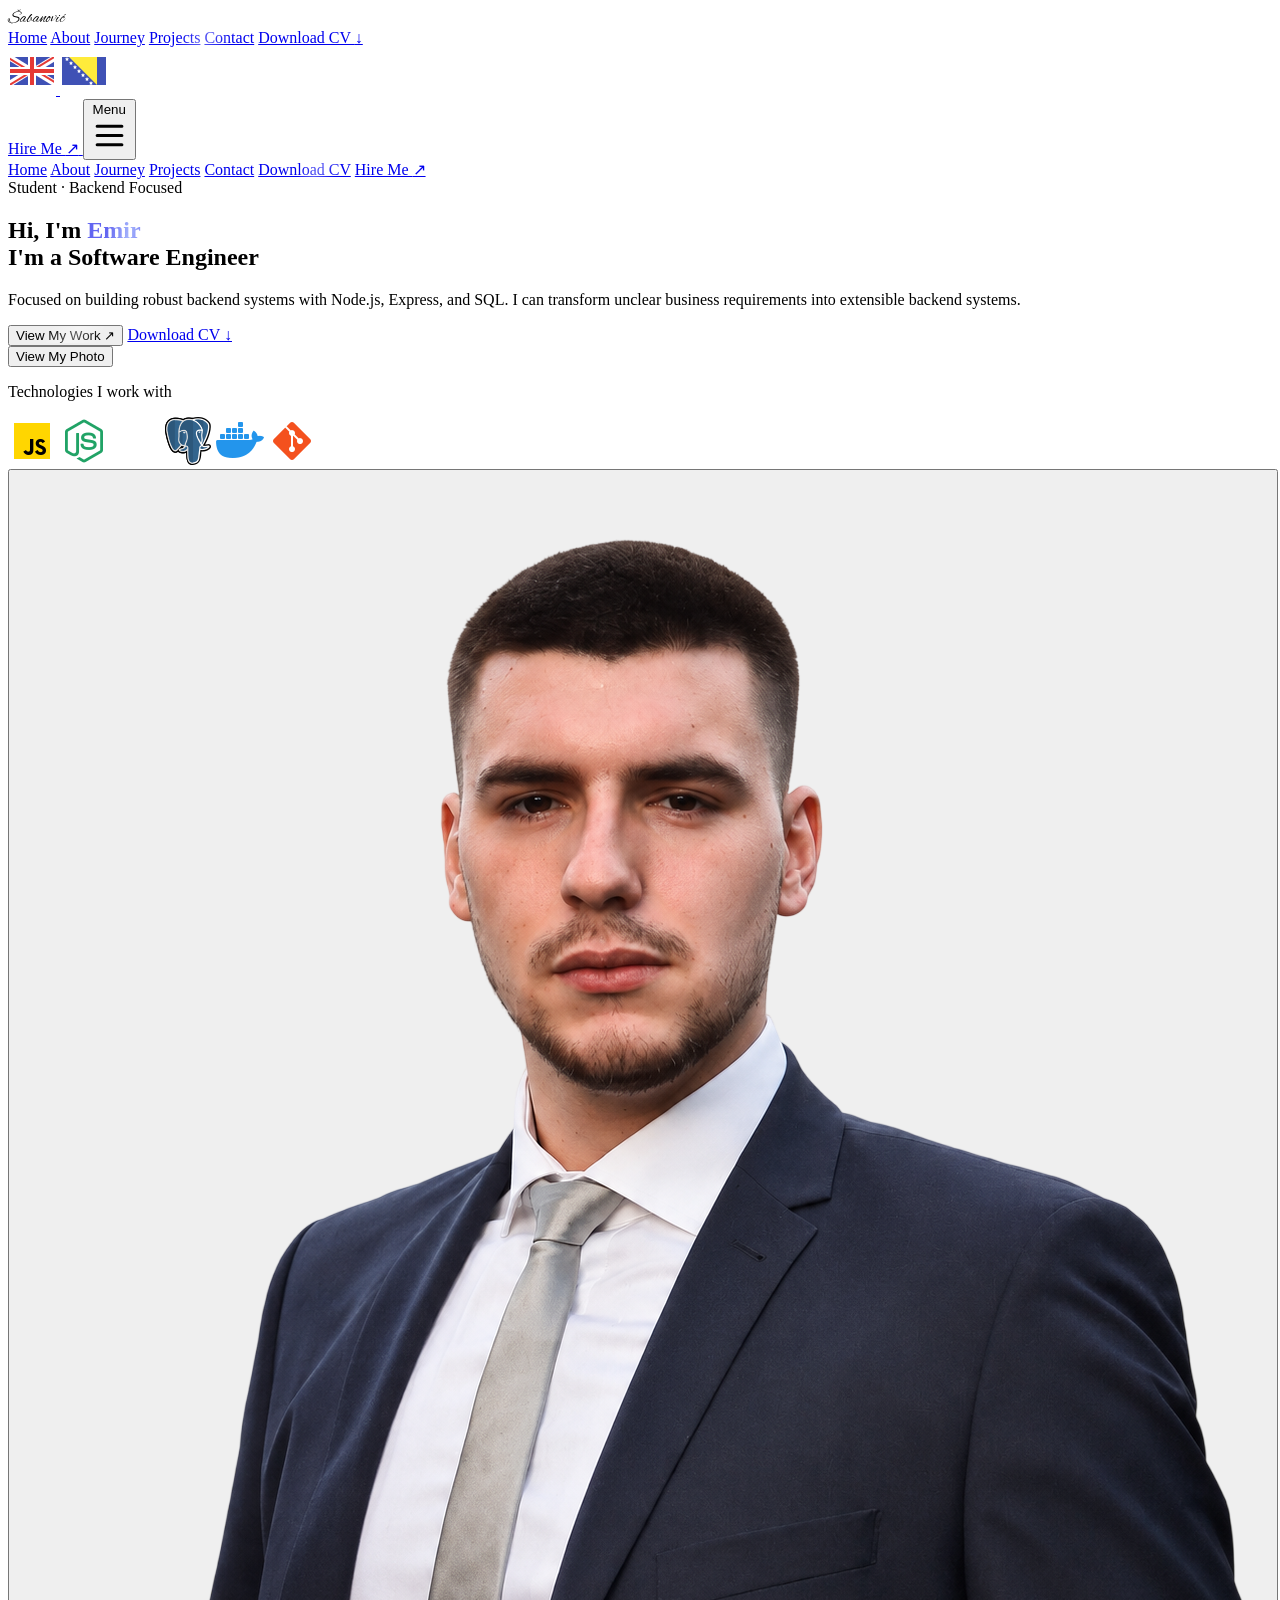
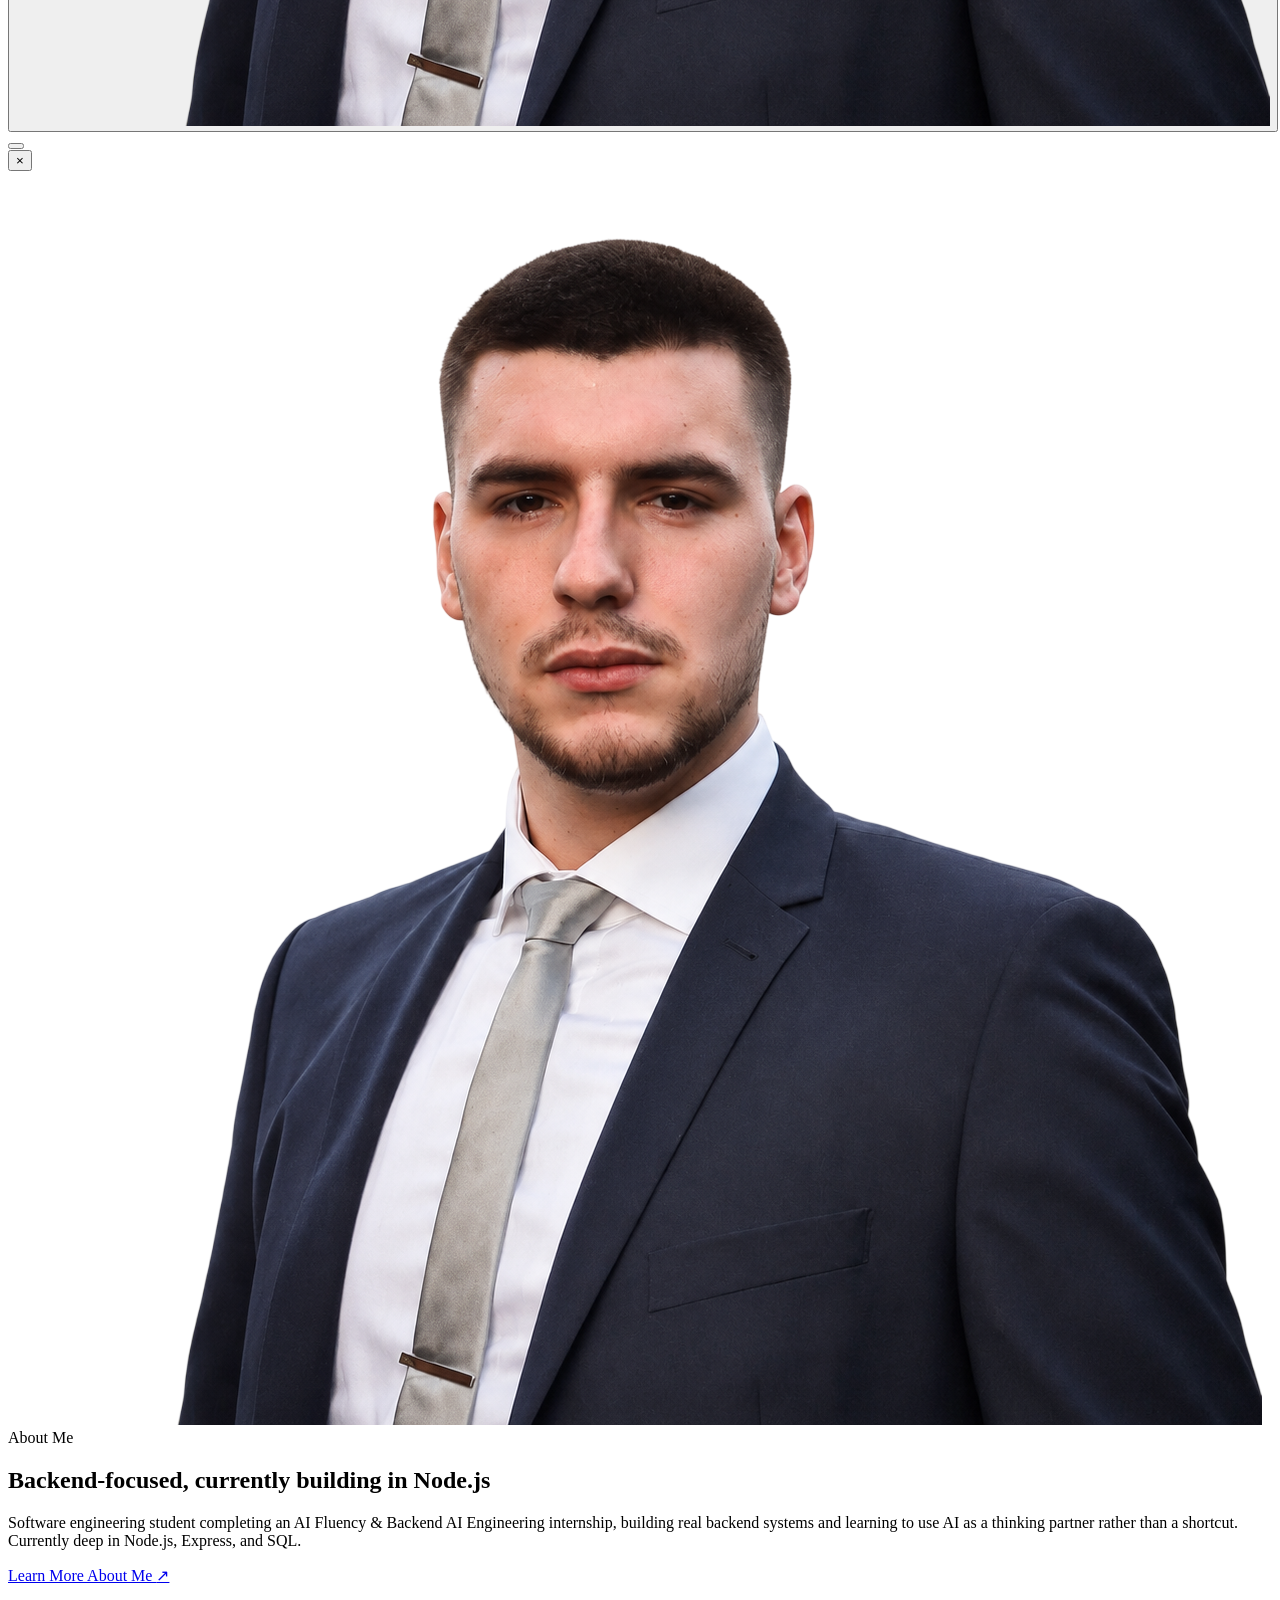
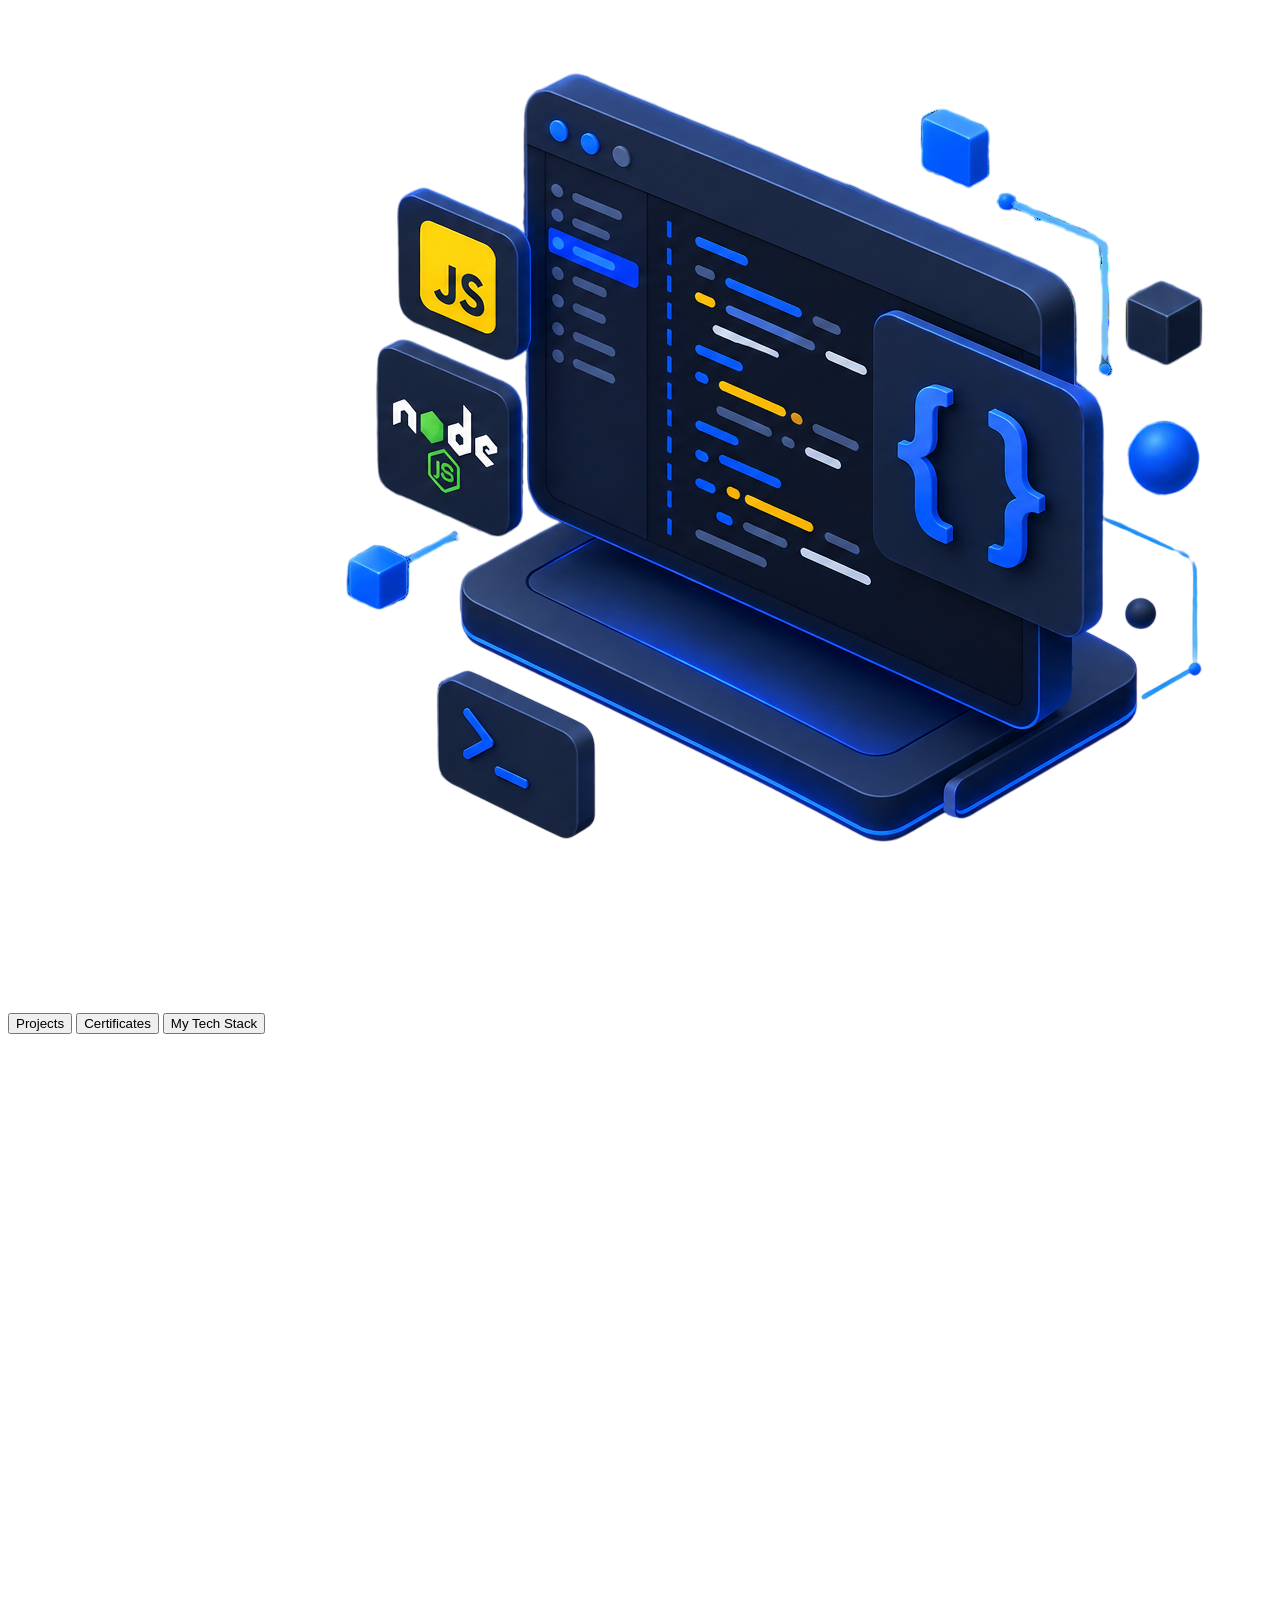
==== index.html @ 299ea62f "feat: add new project cards to portfolio" ====
<!doctype html>
<html lang="en" class="scroll-smooth">
  <head>
    <meta charset="UTF-8" />
    <meta name="viewport" content="width=device-width, initial-scale=1.0" />
    <title>Emir Šabanović</title>
    <link
      href="https://fonts.googleapis.com/css2?family=Alex+Brush&display=swap"
      rel="stylesheet"
    />

    <!-- Tailwind CDN -->
    <script src="https://cdn.tailwindcss.com"></script>
    <script>
      tailwind.config = {
        theme: {
          extend: {
            colors: {
              darkBg: "#060813", // Duboka tamna pozadina sa slike
              cardBg: "#0b1120", // Boja pozadine za kartice
              accentPurp: "#6366f1", // Ljubičasti akcenti
              accentBlue: "#2563eb", // Plavi akcenti
            },
            fontFamily: {
              sans: ["Inter", "sans-serif"],
              mono: ["Fira Code", "monospace"],
            },
          },
        },
      };
    </script>
    <link
      href="https://fonts.googleapis.com/css2?family=Fira+Code&family=Inter:wght@300;400;500;600;700&display=swap"
      rel="stylesheet"
    />

    <link rel="stylesheet" href="css/styles.css" />
  </head>
  <body
    class="bg-darkBg text-white font-sans antialiased selection:bg-accentPurp/30"
  >
    <!-- HEADER / NAVIGATION -->
    <header
      id="site-header"
      class="w-full max-w-6xl mx-auto px-6 h-20 flex items-center justify-between sticky top-0 bg-darkBg/80 backdrop-blur-md z-50 transition-shadow duration-300"
    >
      <div class="flex items-center gap-2 text-2xl tracking-tight">
        <span
          style="font-family: &quot;Alex Brush&quot;, cursive"
          class="font-medium text-gray-200"
          >Šabanović</span
        >
      </div>

      <nav class="hidden md:flex items-center gap-8 text-sm text-gray-400">
        <a
          href="#home"
          onclick="scrollToSection(event, 'home')"
          class="nav-link text-white border-b-2 border-accentPurp pb-1"
          >Home</a
        >
        <a
          href="#about"
          onclick="scrollToSection(event, 'about')"
          class="nav-link hover:text-white transition-colors pb-1"
          >About</a
        >
        <a
          href="journey.html"
          class="nav-link hover:text-white transition-colors pb-1"
          >Journey</a
        >
        <a
          href="#projects-section"
          onclick="scrollToSection(event, 'projects-section')"
          class="nav-link hover:text-white transition-colors pb-1"
          >Projects</a
        >
        <a
          href="#contact"
          onclick="scrollToSection(event, 'contact')"
          class="nav-link hover:text-white transition-colors pb-1"
          >Contact</a
        >
        <a
          href="downloads/Emir_Sabanovic_Resume.pdf"
          download
          class="btn-shine cv-pulse bg-red-600 hover:bg-red-500 text-white px-4 py-2 rounded-md text-xs font-semibold flex items-center gap-1.5 transition-all"
        >
          Download CV <span class="text-xs">↓</span>
        </a>
      </nav>

      <!-- DESNI DIO: Zastavice i Hire Me dugme grupisani zajedno -->
      <div class="flex items-center gap-6">
        <!-- Kontejner za jezike sa malim razmakom -->
        <div class="flex items-center gap-2.5">
          <a href="index.html" class="hover:opacity-80 transition-opacity">
            <img
              src="images/icons8-uk-48.png"
              alt="English"
              class="w-5 h-auto object-contain"
            />
          </a>
          <a href="bosnian.html" class="hover:opacity-80 transition-opacity">
            <img
              src="images/icons8-bosnia-and-herzegovina-48.png"
              alt="Bosanski"
              class="w-5 h-auto object-contain"
            />
          </a>
        </div>

        <a
          href="https://mail.google.com/mail/?view=cm&fs=1&to=emir.sabanovic.23@size.ba"
          target="_blank"
          rel="noreferrer"
          class="btn-shine hidden md:flex bg-accentPurp hover:bg-indigo-600 px-5 py-2.5 text-xs font-semibold rounded-md transition-all items-center gap-1"
        >
          Hire Me <span class="text-sm">↗</span>
        </a>
        <button
          type="button"
          id="menu-toggle"
          class="md:hidden p-2 text-gray-300 hover:text-white"
          aria-expanded="false"
          aria-controls="mobile-menu"
          onclick="toggleMobileMenu()"
        >
          <span class="sr-only">Menu</span>
          <svg
            class="w-6 h-6"
            fill="none"
            stroke="currentColor"
            viewBox="0 0 24 24"
            aria-hidden="true"
          >
            <path
              stroke-linecap="round"
              stroke-linejoin="round"
              stroke-width="2"
              d="M4 6h16M4 12h16M4 18h16"
            />
          </svg>
        </button>
      </div>
    </header>
    <nav
      id="mobile-menu"
      class="hidden md:hidden border-b border-slate-800 bg-darkBg/95 px-6 py-3 text-sm text-gray-300 sticky top-20 z-40"
    >
      <a
        href="#home"
        onclick="scrollToSection(event, 'home')"
        class="block py-2.5"
        >Home</a
      >
      <a
        href="#about"
        onclick="scrollToSection(event, 'about')"
        class="block py-2.5"
        >About</a
      >
      <a href="journey.html" class="block py-2.5">Journey</a>
      <a
        href="#projects-section"
        onclick="scrollToSection(event, 'projects-section')"
        class="block py-2.5"
        >Projects</a
      >
      <a
        href="#contact"
        onclick="scrollToSection(event, 'contact')"
        class="block py-2.5"
        >Contact</a
      >
      <a
        href="downloads/Emir_Sabanovic_Resume.pdf"
        download
        class="block py-2.5 text-red-400"
        >Download CV</a
      >
      <a
        href="https://mail.google.com/mail/?view=cm&fs=1&to=emir.sabanovic.23@size.ba"
        target="_blank"
        rel="noreferrer"
        class="btn-shine block mt-1 px-3 py-2.5 text-accentPurp font-semibold border border-accentPurp/40 rounded-md bg-accentPurp/10"
        >Hire Me <span>↗</span></a
      >
    </nav>

    <!-- HERO SECTION -->
    <section id="home" class="relative w-full overflow-hidden">
      <div class="aurora w-72 h-72 bg-accentPurp -top-10 left-[2%]"></div>
      <div
        class="aurora w-80 h-80 bg-accentBlue top-1/3 right-[4%]"
        style="animation-delay: -6s"
      ></div>
      <div
        class="w-full max-w-6xl mx-auto px-6 py-12 md:py-24 grid grid-cols-1 md:grid-cols-12 gap-12 items-center relative z-10"
      >
        <!-- Lijeva strana (Sadržaj) -->
        <div class="md:col-span-7 z-10 reveal">
          <span
            class="text-xs font-semibold uppercase tracking-widest bg-accentPurp/10 text-accentPurp px-3 py-1.5 rounded-full"
            >Student · Backend Focused</span
          >
          <h1
            class="text-5xl md:text-7xl font-bold tracking-tight mt-6 leading-tight"
          >
            Hi, I'm <span class="shimmer-text">Emir</span><br />I'm a Software
            Engineer
          </h1>
          <p
            class="text-gray-400 mt-6 max-w-lg text-base md:text-lg leading-relaxed"
          >
            Focused on building robust backend systems with Node.js, Express,
            and SQL. I can transform unclear business requirements into
            extensible backend systems.
          </p>
          <div class="flex flex-nowrap gap-3 mt-8">
            <button
              onclick="scrollToSection(event, 'projects-section')"
              class="btn-shine flex-1 min-w-0 justify-center bg-accentPurp hover:bg-indigo-600 px-3 py-3.5 text-sm font-semibold rounded-md shadow-lg shadow-accentPurp/20 transition-all flex items-center gap-2 whitespace-nowrap"
            >
              View My Work <span>↗</span>
            </button>
            <a
              href="downloads/Emir_Sabanovic_Resume.pdf"
              download
              class="btn-shine flex-1 min-w-0 justify-center border border-gray-700 hover:border-gray-500 bg-transparent px-3 py-3.5 text-sm font-semibold rounded-md transition-all flex items-center gap-2 whitespace-nowrap"
            >
              Download CV <span class="text-xs">↓</span>
            </a>
          </div>
          <button
            type="button"
            onclick="toggleProfilePhoto()"
            class="md:hidden mt-3 w-full sm:w-auto btn-shine border border-gray-700 hover:border-gray-500 bg-transparent px-4 py-2.5 text-xs font-semibold rounded-md transition-all inline-flex items-center justify-center gap-2"
          >
            View My Photo
          </button>
          <!-- Tech ikone ispod teksta -->
          <div class="mt-12">
            <p class="text-xs font-mono text-gray-500 uppercase tracking-wider">
              Technologies I work with
            </p>
            <div class="flex flex-wrap gap-5 mt-4 text-2xl text-gray-400">
              <img
                src="images/icons8-javascript-48.png"
                alt=""
                class="w-9 h-9 object-contain"
              />
              <img
                src="images/icons8-nodejs-48.png"
                alt=""
                class="w-9 h-9 object-contain"
              />
              <img
                src="images/express.png"
                alt=""
                class="w-9 h-9 object-contain"
              />
              <img
                src="images/icons8-postgresql-48.png"
                alt=""
                class="w-9 h-9 object-contain"
              />
              <img
                src="images/icons8-docker-48.png"
                alt=""
                class="w-9 h-9 object-contain"
              />
              <img
                src="images/icons8-git-48.png"
                alt=""
                class="w-9 h-9 object-contain"
              />
            </div>
          </div>
        </div>

        <!-- Desna strana (Profil i kod) -->
        <div
          class="md:col-span-5 relative w-full flex items-center justify-center md:justify-end reveal"
          style="transition-delay: 150ms"
        >
          <!-- Kontejner za sliku -->
          <button
            type="button"
            onclick="toggleProfilePhoto()"
            class="hidden md:flex relative w-full max-w-sm md:max-w-md aspect-[4/5] overflow-hidden rounded-xl group"
            aria-label="View my photo"
          >
            <img
              src="images/moja-Photoroom.png"
              alt="Emir Profile"
              class="w-full h-full object-cover opacity-80 group-hover:opacity-100 transition-opacity"
            />
          </button>
        </div>
      </div>
    </section>

    <div
      id="profile-photo-modal"
      class="fixed inset-0 z-50 hidden items-center justify-center p-4 bg-slate-950/85 backdrop-blur-sm"
      aria-hidden="true"
    >
      <button
        type="button"
        onclick="toggleProfilePhoto(false)"
        class="absolute inset-0 cursor-default"
        aria-label="Close photo"
      ></button>
      <div class="relative z-10 w-full max-w-md">
        <button
          type="button"
          onclick="toggleProfilePhoto(false)"
          class="absolute -top-10 right-0 text-2xl text-gray-400 hover:text-white"
          aria-label="Close photo"
        >
          ×</button
        ><img
          src="images/moja-Photoroom.png"
          alt="Emir Profile"
          class="w-full max-h-[80vh] object-contain rounded-xl"
        />
      </div>
    </div>

    <!-- ABOUT / STATS SECTION -->
    <section
      id="about"
      class="w-full max-w-6xl mx-auto px-6 py-20 grid grid-cols-1 md:grid-cols-2 gap-12 items-center"
    >
      <div class="reveal">
        <span
          class="text-xs font-semibold text-accentPurp uppercase tracking-widest"
          >About Me</span
        >
        <h2 class="text-3xl md:text-4xl font-bold mt-4">
          Backend-focused, currently building in Node.js
        </h2>
        <p class="text-gray-400 mt-6 leading-relaxed">
          Software engineering student completing an AI Fluency & Backend AI
          Engineering internship, building real backend systems and learning to
          use AI as a thinking partner rather than a shortcut. Currently deep in
          Node.js, Express, and SQL.
        </p>
        <a
          href="journey.html"
          class="btn-shine mt-8 inline-flex border border-gray-700 hover:border-gray-500 px-5 py-2.5 text-xs font-semibold rounded-md items-center gap-2 transition-all"
        >
          Learn More About Me <span>↗</span>
        </a>
      </div>

      <img
        src="images/3d-Photoroom.png"
        alt="3D Code Window"
        class="hidden md:block ml-0 reveal"
        style="transition-delay: 150ms"
      />
    </section>

    <!-- TABS NAVIGACIJA SECTION -->
    <section
      id="projects-section"
      class="w-full max-w-6xl mx-auto px-6 pt-16 pb-12 reveal"
    >
      <!-- Minimalistička linija preko cijele širine, slično glavnom meniju -->
      <div class="flex gap-8 border-b border-slate-800/80 font-mono text-xs">
        <button
          id="tab-projects"
          onclick="switchTab('projects')"
          class="pb-4 font-medium transition-all duration-200 text-white border-b-2 border-blue-500 -mb-[1px]"
        >
          Projects
        </button>

        <button
          id="tab-certificates"
          onclick="switchTab('certificates')"
          class="pb-4 font-medium transition-all duration-200 text-gray-500 hover:text-gray-300 border-b-2 border-transparent -mb-[1px]"
        >
          Certificates
        </button>

        <button
          id="tab-stack"
          onclick="switchTab('stack')"
          class="pb-4 font-medium transition-all duration-200 text-gray-500 hover:text-gray-300 border-b-2 border-transparent -mb-[1px]"
        >
          My Tech Stack
        </button>
      </div>
    </section>

    <!-- TABS SADRŽAJ -->
    <section class="w-full max-w-6xl mx-auto px-6 pb-24">
      <!-- 1. TAB: PROJECTS (Defaultno vidljiv) -->
      <div
        id="content-projects"
        class="block opacity-100 transition-opacity duration-300"
        data-tab-content="projects"
      >
        <!-- Grid sa tačno 3 kolone na desktopu -->
        <div class="grid grid-cols-1 md:grid-cols-2 gap-6 mb-12 reveal-stagger">
          <!-- KARTICA 1 -->
          <div
            data-project="project-3"
            role="group"
            tabindex="0"
            class="project-card text-left w-full group bg-slate-900/20 border border-slate-900 rounded-xl overflow-hidden hover:border-slate-800 hover:bg-slate-900/30 transition-all flex flex-col justify-between cursor-pointer focus:outline-none focus:ring-2 focus:ring-indigo-500/40"
            data-tags="node zod"
          >
            <!-- Gornji dio -->
            <div class="p-6 w-full">
              <div class="flex items-center justify-between mb-3">
                <span class="text-xs text-gray-500 font-mono"
                  >NODE.JS / SUPABASE / POSTGRESQL</span
                >
                <span class="text-[11px] font-mono text-gray-600">2026</span>
              </div>

              <h3
                class="text-xl font-bold text-gray-100 group-hover:text-indigo-400 transition-colors mb-2"
              >
                AUTH System
              </h3>

              <p class="text-gray-400 text-sm leading-relaxed">
                A secure, production-grade authentication and authorization
                gateway integrated with a modern headless backend.
              </p>
            </div>

            <!-- Donji dio -->
            <div
              class="px-6 pb-6 pt-4 border-t border-slate-900/40 mt-auto flex items-center justify-between w-full"
            >
              <div class="flex items-center">
                <img
                  src="images/icons8-nodejs-48.png"
                  alt="Tech Stack"
                  class="h-5 w-auto object-contain pointer-events-none opacity-80 group-hover:opacity-100 transition-opacity mr-4"
                />
                <img
                  src="images/express.png"
                  alt="Tech Stack"
                  class="h-5 w-auto object-contain pointer-events-none opacity-80 group-hover:opacity-100 transition-opacity mr-4"
                />
                <img
                  src="images/icons8-supabase-48.png"
                  alt="Tech Stack"
                  class="h-5 w-auto object-contain pointer-events-none opacity-80 group-hover:opacity-100 transition-opacity mr-4"
                />
                <img
                  src="images/icons8-postgresql-48.png"
                  alt="Tech Stack"
                  class="h-5 w-auto object-contain pointer-events-none opacity-80 group-hover:opacity-100 transition-opacity mr-4"
                />
              </div>

              <div class="flex items-center">
                <a
                  href="https://github.com/Saban2412/AUTH-CRUD-API"
                  target="_blank"
                  rel="noreferrer"
                  onclick="event.stopPropagation()"
                  class="p-2 text-gray-400 hover:text-white bg-slate-950/40 hover:bg-slate-950 rounded-md border border-slate-900 hover:border-slate-800 transition-all relative z-10"
                  title="GitHub Kod"
                >
                  <svg
                    class="w-3.5 h-3.5"
                    fill="currentColor"
                    viewBox="0 0 24 24"
                  >
                    <path
                      fill-rule="evenodd"
                      clip-rule="evenodd"
                      d="M12 2C6.477 2 2 6.477 2 12c0 4.42 2.865 8.166 6.839 9.489.5.092.682-.217.682-.482 0-.237-.008-.866-.013-1.7-2.782.603-3.369-1.34-3.369-1.34-.454-1.156-1.11-1.462-1.11-1.462-.908-.62.069-.061.069-.061 1.003.07 1.531 1.03 1.531 1.03.892 1.529 2.341 1.087 2.91.831.092-.646.35-1.086.636-1.336-2.22-.253-4.555-1.11-4.555-4.943 0-1.091.39-1.984 1.029-2.683-.103-.253-.446-1.27.098-2.647 0 0 .84-.269 2.75 1.025A9.564 9.564 0 0112 6.844c.85.004 1.705.115 2.504.337 1.909-1.294 2.747-1.025 2.747-1.025.546 1.377.203 2.394.1 2.647.64.699 1.028 1.592 1.028 2.683 0 3.842-2.339 4.687-4.566 4.935.359.309.678.919.678 1.852 0 1.336-.012 2.415-.012 2.743 0 .267.18.579.688.481C19.137 20.162 22 16.418 22 12c0-5.523-4.477-10-10-10z"
                    ></path>
                  </svg>
                </a>
              </div>
            </div>
          </div>

          <!-- Ovdje idu Kartica 2 i Kartica 3 sa istom strukturom -->
          <div
            data-project="project-2"
            role="group"
            tabindex="0"
            class="project-card text-left w-full group bg-slate-900/20 border border-slate-900 rounded-xl overflow-hidden hover:border-slate-800 hover:bg-slate-900/30 transition-all flex flex-col justify-between cursor-pointer focus:outline-none focus:ring-2 focus:ring-indigo-500/40"
            data-tags="node zod"
          >
            <!-- Gornji dio -->
            <div class="p-6 w-full">
              <div class="flex items-center justify-between mb-3">
                <span class="text-xs text-gray-500 font-mono"
                  >NODE.JS / ZOD</span
                >
                <span class="text-[11px] font-mono text-gray-600">2026</span>
              </div>

              <h3
                class="text-xl font-bold text-gray-100 group-hover:text-indigo-400 transition-colors mb-2"
              >
                Polite Scraper
              </h3>

              <p class="text-gray-400 text-sm leading-relaxed">
                A highly efficient web scraping utility engineered with strict
                rate-limiting and robust data validation routines.
              </p>
            </div>

            <!-- Donji dio -->
            <div
              class="px-6 pb-6 pt-4 border-t border-slate-900/40 mt-auto flex items-center justify-between w-full"
            >
              <div class="flex items-center">
                <img
                  src="images/icons8-nodejs-48.png"
                  alt="Tech Stack"
                  class="h-5 w-auto object-contain pointer-events-none opacity-80 group-hover:opacity-100 transition-opacity mr-4"
                />
                <img
                  src="images/express.png"
                  alt="Tech Stack"
                  class="h-5 w-auto object-contain pointer-events-none opacity-80 group-hover:opacity-100 transition-opacity mr-4"
                />
                <img
                  src="images/zod.png"
                  alt="Zod"
                  class="h-5 w-auto object-contain pointer-events-none opacity-80 group-hover:opacity-100 transition-opacity"
                />
              </div>

              <div class="flex items-center">
                <a
                  href="https://github.com/Saban2412/scraper"
                  target="_blank"
                  rel="noreferrer"
                  onclick="event.stopPropagation()"
                  class="p-2 text-gray-400 hover:text-white bg-slate-950/40 hover:bg-slate-950 rounded-md border border-slate-900 hover:border-slate-800 transition-all relative z-10"
                  title="GitHub Kod"
                >
                  <svg
                    class="w-3.5 h-3.5"
                    fill="currentColor"
                    viewBox="0 0 24 24"
                  >
                    <path
                      fill-rule="evenodd"
                      clip-rule="evenodd"
                      d="M12 2C6.477 2 2 6.477 2 12c0 4.42 2.865 8.166 6.839 9.489.5.092.682-.217.682-.482 0-.237-.008-.866-.013-1.7-2.782.603-3.369-1.34-3.369-1.34-.454-1.156-1.11-1.462-1.11-1.462-.908-.62.069-.061.069-.061 1.003.07 1.531 1.03 1.531 1.03.892 1.529 2.341 1.087 2.91.831.092-.646.35-1.086.636-1.336-2.22-.253-4.555-1.11-4.555-4.943 0-1.091.39-1.984 1.029-2.683-.103-.253-.446-1.27.098-2.647 0 0 .84-.269 2.75 1.025A9.564 9.564 0 0112 6.844c.85.004 1.705.115 2.504.337 1.909-1.294 2.747-1.025 2.747-1.025.546 1.377.203 2.394.1 2.647.64.699 1.028 1.592 1.028 2.683 0 3.842-2.339 4.687-4.566 4.935.359.309.678.919.678 1.852 0 1.336-.012 2.415-.012 2.743 0 .267.18.579.688.481C19.137 20.162 22 16.418 22 12c0-5.523-4.477-10-10-10z"
                    ></path>
                  </svg>
                </a>
              </div>
            </div>
          </div>
          <div
            data-project="project-1"
            role="group"
            tabindex="0"
            class="project-card text-left w-full group bg-slate-900/20 border border-slate-900 rounded-xl overflow-hidden hover:border-slate-800 hover:bg-slate-900/30 transition-all flex flex-col justify-between cursor-pointer focus:outline-none focus:ring-2 focus:ring-indigo-500/40"
            data-tags="node zod"
          >
            <!-- Gornji dio -->
            <div class="p-6 w-full">
              <div class="flex items-center justify-between mb-3">
                <span class="text-xs text-gray-500 font-mono"
                  >NODE.JS / POSTGRESQL / DOCKER</span
                >
                <span class="text-[11px] font-mono text-gray-600">2026</span>
              </div>

              <h3
                class="text-xl font-bold text-gray-100 group-hover:text-indigo-400 transition-colors mb-2"
              >
                CRUD API
              </h3>

              <p class="text-gray-400 text-sm leading-relaxed">
                A production-ready RESTful API built with robust data modeling
                and relational integrity. Features containerized deployment for
                seamless scalability and consistent environments across dev and
                production.
              </p>
            </div>

            <!-- Donji dio -->
            <div
              class="px-6 pb-6 pt-4 border-t border-slate-900/40 mt-auto flex items-center justify-between w-full"
            >
              <div class="flex items-center">
                <img
                  src="images/icons8-nodejs-48.png"
                  alt="Tech Stack"
                  class="h-5 w-auto object-contain pointer-events-none opacity-80 group-hover:opacity-100 transition-opacity mr-4"
                />
                <img
                  src="images/express.png"
                  alt="Tech Stack"
                  class="h-5 w-auto object-contain pointer-events-none opacity-80 group-hover:opacity-100 transition-opacity mr-4"
                />
                <img
                  src="images/icons8-postgresql-48.png"
                  alt="Tech Stack"
                  class="h-5 w-auto object-contain pointer-events-none opacity-80 group-hover:opacity-100 transition-opacity mr-4"
                />
                <img
                  src="images/icons8-docker-48.png"
                  alt="Tech Stack"
                  class="h-5 w-auto object-contain pointer-events-none opacity-80 group-hover:opacity-100 transition-opacity mr-4"
                />
              </div>

              <div class="flex items-center">
                <a
                  href="https://github.com/Saban2412/POSTGRES-CRUD-API"
                  target="_blank"
                  rel="noreferrer"
                  onclick="event.stopPropagation()"
                  class="p-2 text-gray-400 hover:text-white bg-slate-950/40 hover:bg-slate-950 rounded-md border border-slate-900 hover:border-slate-800 transition-all relative z-10"
                  title="GitHub Kod"
                >
                  <svg
                    class="w-3.5 h-3.5"
                    fill="currentColor"
                    viewBox="0 0 24 24"
                  >
                    <path
                      fill-rule="evenodd"
                      clip-rule="evenodd"
                      d="M12 2C6.477 2 2 6.477 2 12c0 4.42 2.865 8.166 6.839 9.489.5.092.682-.217.682-.482 0-.237-.008-.866-.013-1.7-2.782.603-3.369-1.34-3.369-1.34-.454-1.156-1.11-1.462-1.11-1.462-.908-.62.069-.061.069-.061 1.003.07 1.531 1.03 1.531 1.03.892 1.529 2.341 1.087 2.91.831.092-.646.35-1.086.636-1.336-2.22-.253-4.555-1.11-4.555-4.943 0-1.091.39-1.984 1.029-2.683-.103-.253-.446-1.27.098-2.647 0 0 .84-.269 2.75 1.025A9.564 9.564 0 0112 6.844c.85.004 1.705.115 2.504.337 1.909-1.294 2.747-1.025 2.747-1.025.546 1.377.203 2.394.1 2.647.64.699 1.028 1.592 1.028 2.683 0 3.842-2.339 4.687-4.566 4.935.359.309.678.919.678 1.852 0 1.336-.012 2.415-.012 2.743 0 .267.18.579.688.481C19.137 20.162 22 16.418 22 12c0-5.523-4.477-10-10-10z"
                    ></path>
                  </svg>
                </a>
              </div>
            </div>
            </div>

            <div
              data-project="project-4"
              role="group"
              tabindex="0"
              class="project-card text-left w-full group bg-slate-900/20 border border-slate-900 rounded-xl overflow-hidden hover:border-slate-800 hover:bg-slate-900/30 transition-all flex flex-col justify-between cursor-pointer focus:outline-none focus:ring-2 focus:ring-indigo-500/40"
              data-tags="node express openrouter"
            >
              <div class="p-6 w-full">
                <div class="flex items-center justify-between mb-3">
                  <span class="text-xs text-gray-500 font-mono">NODE.JS / EXPRESS / OPENROUTER</span>
                  <span class="text-[11px] font-mono text-gray-600">2026</span>
                </div>
                <h3 class="text-xl font-bold text-gray-100 group-hover:text-indigo-400 transition-colors mb-2">AI API</h3>
                <p class="text-gray-400 text-sm leading-relaxed">A backend integration for connecting applications with AI models through a clean API workflow.</p>
              </div>
              <div class="px-6 pb-6 pt-4 border-t border-slate-900/40 mt-auto flex items-center justify-between w-full">
                <div class="flex items-center">
                  <img src="images/icons8-nodejs-48.png" alt="Node.js" class="h-5 w-auto object-contain mr-4" />
                  <img src="images/express.png" alt="Express" class="h-5 w-auto object-contain mr-4" />
                  <img src="images/zod.png" alt="Zod" class="h-5 w-auto object-contain mr-4" />
                  <img src="images/openrouter.png" alt="OpenRouter" class="h-4 w-auto object-contain" />
                </div>
                <a href="https://github.com/Saban2412/CONNECT-TO-AN-AI-API" target="_blank" rel="noreferrer" onclick="event.stopPropagation()" class="p-2 text-gray-400 hover:text-white bg-slate-950/40 hover:bg-slate-950 rounded-md border border-slate-900 hover:border-slate-800 transition-all relative z-10" title="GitHub Code">
                  <svg class="w-3.5 h-3.5" fill="currentColor" viewBox="0 0 24 24" aria-hidden="true"><path fill-rule="evenodd" clip-rule="evenodd" d="M12 2C6.477 2 2 6.477 2 12c0 4.42 2.865 8.166 6.839 9.489.5.092.682-.217.682-.482 0-.237-.008-.866-.013-1.7-2.782.603-3.369-1.34-3.369-1.34-.454-1.156-1.11-1.462-1.11-1.462-.908-.62.069-.061.069-.061 1.003.07 1.531 1.03 1.531 1.03.892 1.529 2.341 1.087 2.91.831.092-.646.35-1.086.636-1.336-2.22-.253-4.555-1.11-4.555-4.943 0-1.091.39-1.984 1.029-2.683-.103-.253-.446-1.27.098-2.647 0 0 .84-.269 2.75 1.025A9.564 9.564 0 0112 6.844c.85.004 1.705.115 2.504.337 1.909-1.294 2.747-1.025 2.747-1.025.546 1.377.203 2.394.1 2.647.64.699 1.028 1.592 1.028 2.683 0 3.842-2.339 4.687-4.566 4.935.359.309.678.919.678 1.852 0 1.336-.012 2.415-.012 2.743 0 .267.18.579.688.481C19.137 20.162 22 16.418 22 12c0-5.523-4.477-10-10-10z"></path></svg>
                </a>
              </div>
            </div>

            <div
              data-project="project-5"
              role="group"
              tabindex="0"
              class="project-card text-left w-full group bg-slate-900/20 border border-slate-900 rounded-xl overflow-hidden hover:border-slate-800 hover:bg-slate-900/30 transition-all flex flex-col justify-between cursor-pointer focus:outline-none focus:ring-2 focus:ring-indigo-500/40"
              data-tags="node express openrouter inngest"
            >
              <div class="p-6 w-full">
                <div class="flex items-center justify-between mb-3">
                  <span class="text-xs text-gray-500 font-mono">NODE.JS / EXPRESS / OPENROUTER / INNGEST</span>
                  <span class="text-[11px] font-mono text-gray-600">2026</span>
                </div>
                <h3 class="text-xl font-bold text-gray-100 group-hover:text-indigo-400 transition-colors mb-2">AI Decision Flow with React Flow + Inngest</h3>
                <p class="text-gray-400 text-sm leading-relaxed">A workflow-oriented AI project that combines visual decision flows with asynchronous backend execution.</p>
              </div>
              <div class="px-6 pb-6 pt-4 border-t border-slate-900/40 mt-auto flex items-center justify-between w-full">
                <div class="flex items-center">
                  <img src="images/icons8-nodejs-48.png" alt="Node.js" class="h-5 w-auto object-contain mr-4" />
                  <img src="images/express.png" alt="Express" class="h-5 w-auto object-contain mr-4" />
                  <img src="images/openrouter.png" alt="OpenRouter" class="h-4 w-auto object-contain mr-4" />
                  <img src="images/inngest.png" alt="Inngest" class="h-6 w-auto object-contain" />
                </div>
                <a href="https://github.com/Saban2412/AI-Decision-Flow" target="_blank" rel="noreferrer" onclick="event.stopPropagation()" class="p-2 text-gray-400 hover:text-white bg-slate-950/40 hover:bg-slate-950 rounded-md border border-slate-900 hover:border-slate-800 transition-all relative z-10" title="GitHub Code">
                  <svg class="w-3.5 h-3.5" fill="currentColor" viewBox="0 0 24 24" aria-hidden="true"><path fill-rule="evenodd" clip-rule="evenodd" d="M12 2C6.477 2 2 6.477 2 12c0 4.42 2.865 8.166 6.839 9.489.5.092.682-.217.682-.482 0-.237-.008-.866-.013-1.7-2.782.603-3.369-1.34-3.369-1.34-.454-1.156-1.11-1.462-1.11-1.462-.908-.62.069-.061.069-.061 1.003.07 1.531 1.03 1.531 1.03.892 1.529 2.341 1.087 2.91.831.092-.646.35-1.086.636-1.336-2.22-.253-4.555-1.11-4.555-4.943 0-1.091.39-1.984 1.029-2.683-.103-.253-.446-1.27.098-2.647 0 0 .84-.269 2.75 1.025A9.564 9.564 0 0112 6.844c.85.004 1.705.115 2.504.337 1.909-1.294 2.747-1.025 2.747-1.025.546 1.377.203 2.394.1 2.647.64.699 1.028 1.592 1.028 2.683 0 3.842-2.339 4.687-4.566 4.935.359.309.678.919.678 1.852 0 .267.18.579.688.481C19.137 20.162 22 16.418 22 12c0-5.523-4.477-10-10-10z"></path></svg>
                </a>
              </div>
            </div>

            <div
              data-project="project-6"
              role="group"
              tabindex="0"
              class="project-card text-left w-full group bg-slate-900/20 border border-slate-900 rounded-xl overflow-hidden hover:border-slate-800 hover:bg-slate-900/30 transition-all flex flex-col justify-between cursor-pointer focus:outline-none focus:ring-2 focus:ring-indigo-500/40"
              data-tags="node express sqlite"
            >
              <div class="p-6 w-full">
                <div class="flex items-center justify-between mb-3">
                  <span class="text-xs text-gray-500 font-mono">NODE.JS / EXPRESS / SQLITE</span>
                  <span class="text-[11px] font-mono text-gray-600">2026</span>
                </div>
                <h3 class="text-xl font-bold text-gray-100 group-hover:text-indigo-400 transition-colors mb-2">CRUD API (SQLite)</h3>
                <p class="text-gray-400 text-sm leading-relaxed">A lightweight CRUD API using SQLite for straightforward local data persistence.</p>
              </div>
              <div class="px-6 pb-6 pt-4 border-t border-slate-900/40 mt-auto flex items-center justify-between w-full">
                <div class="flex items-center">
                  <img src="images/icons8-nodejs-48.png" alt="Node.js" class="h-5 w-auto object-contain mr-4" />
                  <img src="images/express.png" alt="Express" class="h-5 w-auto object-contain mr-4" />
                  <img src="images/SQLite.png" alt="SQLite" class="h-5 w-auto object-contain" />
                </div>
                <a href="https://github.com/Saban2412/SQLITE-CRUD-API" target="_blank" rel="noreferrer" onclick="event.stopPropagation()" class="p-2 text-gray-400 hover:text-white bg-slate-950/40 hover:bg-slate-950 rounded-md border border-slate-900 hover:border-slate-800 transition-all relative z-10" title="GitHub Code">
                  <svg class="w-3.5 h-3.5" fill="currentColor" viewBox="0 0 24 24" aria-hidden="true"><path fill-rule="evenodd" clip-rule="evenodd" d="M12 2C6.477 2 2 6.477 2 12c0 4.42 2.865 8.166 6.839 9.489.5.092.682-.217.682-.482 0-.237-.008-.866-.013-1.7-2.782.603-3.369-1.34-3.369-1.34-.454-1.156-1.11-1.462-1.11-1.462-.908-.62.069-.061.069-.061 1.003.07 1.531 1.03 1.531 1.03.892 1.529 2.341 1.087 2.91.831.092-.646.35-1.086.636-1.336-2.22-.253-4.555-1.11-4.555-4.943 0-1.091.39-1.984 1.029-2.683-.103-.253-.446-1.27.098-2.647 0 0 .84-.269 2.75 1.025A9.564 9.564 0 0112 6.844c.85.004 1.705.115 2.504.337 1.909-1.294 2.747-1.025 2.747-1.025.546 1.377.203 2.394.1 2.647.64.699 1.028 1.592 1.028 2.683 0 3.842-2.339 4.687-4.566 4.935.359.309.678.919.678 1.852 0 .267.18.579.688.481C19.137 20.162 22 16.418 22 12c0-5.523-4.477-10-10-10z"></path></svg>
                </a>
              </div>
            </div>
          </div>
        </div>

        <!-- Centrirano "View All" dugme koje vodi na zasebnu stranicu -->
        <div id="projects-view-all" class="flex justify-center mt-8">
          <a
            href="projects.html"
            class="btn-shine inline-flex items-center gap-2 px-5 py-2.5 font-mono text-xs text-gray-400 hover:text-white border border-slate-800/80 hover:border-slate-700 rounded-lg bg-slate-900/40 transition-all"
          >
            View All Projects <span class="text-[10px]">→</span>
          </a>
        </div>
      </div>

      <!-- 2. TAB: CERTIFICATES (Sakriven na početku) -->
      <div
        id="content-certificates"
        class="hidden opacity-0 transition-opacity duration-300"
        hidden
        data-tab-content="certificates"
      >
        <!-- Isti grid sa tačno 3 kolone -->
        <div class="grid grid-cols-1 md:grid-cols-3 gap-6 mb-6 reveal-stagger">
          <!-- SERTIFIKAT KARTICA 1 -->
          <div
            class="tilt-card bg-cardBg/40 border border-slate-800/60 rounded-xl p-5 flex flex-col justify-between hover:border-slate-700/80 transition-all group"
          >
            <div>
              <!-- Prostor za sliku sertifikata ili tech bedž -->
              <div
                class="w-full aspect-[16/10] bg-slate-950/40 rounded-lg border border-slate-900 overflow-hidden mb-4 flex items-center justify-center"
              >
                <img
                  src="images/claude_platform_101.jpg"
                  alt="Claude Platform 101 certificate"
                  class="w-full h-full object-cover group-hover:scale-105 transition-transform duration-300"
                />
              </div>
              <span class="text-[10px] font-mono text-emerald-400"
                >CLAUDE / AI AGENTS / MCP SERVERS</span
              >
              <h3 class="text-lg font-bold mt-1 mb-2">Claude Platform 101</h3>
              <p class="text-xs text-gray-400 leading-relaxed mb-6">
                Certificate of completion for an advanced course on AI agent
                development and MCP server implementation. The program covers
                integrating intelligent agents directly into production-grade
                code.
              </p>
            </div>
            <button
              onclick="openCertModal('cert-1')"
              class="w-full text-xs font-semibold text-white bg-slate-800/80 hover:bg-slate-800 py-2.5 rounded-md transition-all"
            >
              View Details
            </button>
          </div>
          <!-- Ovdje idu Sertifikat 2 i Sertifikat 3 -->
          <div
            class="tilt-card bg-cardBg/40 border border-slate-800/60 rounded-xl p-5 flex flex-col justify-between hover:border-slate-700/80 transition-all group"
          >
            <div>
              <!-- Prostor za sliku sertifikata ili tech bedž -->
              <div
                class="w-full aspect-[16/10] bg-slate-950/40 rounded-lg border border-slate-900 overflow-hidden mb-4 flex items-center justify-center"
              >
                <img
                  src="images/CLAUDE_101.jpg"
                  alt="Claude 101 certificate"
                  class="max-w-full max-w-full object-contain group-hover:scale-105 transition-transform duration-300"
                />
              </div>

              <span class="text-[10px] font-mono text-emerald-400"
                >CLAUDE / AI</span
              >
              <h3 class="text-lg font-bold mt-1 mb-2">Claude 101</h3>
              <p class="text-xs text-gray-400 leading-relaxed mb-6">
                Foundations of working with Claude across prompting, workflows,
                and practical AI-assisted development.
              </p>
            </div>
            <button
              onclick="openCertModal('cert-2')"
              class="w-full text-xs font-semibold text-white bg-slate-800/80 hover:bg-slate-800 py-2.5 rounded-md transition-all"
            >
              View Details
            </button>
          </div>
          <div
            class="tilt-card bg-cardBg/40 border border-slate-800/60 rounded-xl p-5 flex flex-col justify-between hover:border-slate-700/80 transition-all group"
          >
            <div>
              <!-- Prostor za sliku sertifikata ili tech bedž -->
              <div
                class="w-full aspect-[16/10] bg-slate-950/40 rounded-lg border border-slate-900 overflow-hidden mb-4 flex items-center justify-center"
              >
                <img
                  src="images/AI_FLUENCY_CERT.jpg"
                  alt="AI Fluency certificate"
                  class="max-w-full max-w-full object-contain group-hover:scale-105 transition-transform duration-300"
                />
              </div>

              <span class="text-[10px] font-mono text-emerald-400"
                >CLAUDE / AI FLUENCY</span
              >
              <h3 class="text-lg font-bold mt-1 mb-2">
                AI Fluency: Framework & Foundations
              </h3>
              <p class="text-xs text-gray-400 leading-relaxed mb-6">
                Framework for using AI as a thinking partner in real engineering
                work, not as a shortcut.
              </p>
            </div>
            <button
              onclick="openCertModal('cert-3')"
              class="w-full text-xs font-semibold text-white bg-slate-800/80 hover:bg-slate-800 py-2.5 rounded-md transition-all"
            >
              View Details
            </button>
          </div>
        </div>

        <!-- Dodatni sertifikati koji se prikazuju nakon klika na "View All" -->
        <div id="cert-extra-wrap">
          <div id="cert-extra-inner">
            <div
              class="grid grid-cols-1 md:grid-cols-3 gap-6 mb-6"
              id="cert-extra-grid"
            >
              <!-- SERTIFIKAT 4 -->
              <div
                class="tilt-card bg-cardBg/40 border border-slate-800/60 rounded-xl p-5 flex flex-col justify-between hover:border-slate-700/80 transition-all group"
              >
                <div>
                  <div
                    class="w-full aspect-[16/10] bg-slate-950/40 rounded-lg border border-slate-900 overflow-hidden mb-4 flex items-center justify-center"
                  >
                    <img
                      src="images/Cowork_cert_page-0001.jpg"
                      alt="Introduction to Claude Cowork certificate"
                      class="max-w-full max-w-full object-contain group-hover:scale-105 transition-transform duration-300"
                    />
                  </div>
                  <span class="text-[10px] font-mono text-emerald-400"
                    >CLAUDE COWORK / AI</span
                  >
                  <h3 class="text-lg font-bold mt-1 mb-2">
                    Introduction To Claude Cowork
                  </h3>
                  <p class="text-xs text-gray-400 leading-relaxed mb-6">
                    Working with Claude Cowork for collaborative, agent-style
                    development workflows.
                  </p>
                </div>
                <button
                  onclick="openCertModal('cert-4')"
                  class="w-full text-xs font-semibold text-white bg-slate-800/80 hover:bg-slate-800 py-2.5 rounded-md transition-all"
                >
                  View Details
                </button>
              </div>
              <!-- SERTIFIKAT 5 -->
              <div
                class="tilt-card bg-cardBg/40 border border-slate-800/60 rounded-xl p-5 flex flex-col justify-between hover:border-slate-700/80 transition-all group"
              >
                <div>
                  <div
                    class="w-full aspect-[16/10] bg-slate-950/40 rounded-lg border border-slate-900 overflow-hidden mb-4 flex items-center justify-center p-4"
                  >
                    <div
                      class="text-[10px] font-mono text-gray-600 px-4 text-center"
                    >
                      Preview soon
                    </div>
                  </div>
                  <span class="text-[10px] font-mono text-emerald-400"
                    >GOOGLE / CLOUD</span
                  >
                  <h3 class="text-lg font-bold mt-1 mb-2">
                    Google Cloud Digital Leader
                  </h3>
                  <p class="text-xs text-gray-400 leading-relaxed mb-6">
                    Osnove cloud infrastrukture, usluga i sigurnosti unutar
                    Google Cloud platforme.
                  </p>
                </div>
                <button
                  onclick="openCertModal('cert-5')"
                  class="w-full text-xs font-semibold text-white bg-slate-800/80 hover:bg-slate-800 py-2.5 rounded-md transition-all"
                >
                  View Details
                </button>
              </div>
              <!-- SERTIFIKAT 6 -->
              <div
                class="tilt-card bg-cardBg/40 border border-slate-800/60 rounded-xl p-5 flex flex-col justify-between hover:border-slate-700/80 transition-all group"
              >
                <div>
                  <div
                    class="w-full aspect-[16/10] bg-slate-950/40 rounded-lg border border-slate-900 overflow-hidden mb-4 flex items-center justify-center p-4"
                  >
                    <div
                      class="text-[10px] font-mono text-gray-600 px-4 text-center"
                    >
                      Preview soon
                    </div>
                  </div>
                  <span class="text-[10px] font-mono text-emerald-400"
                    >META / BACKEND</span
                  >
                  <h3 class="text-lg font-bold mt-1 mb-2">
                    Meta Backend Developer
                  </h3>
                  <p class="text-xs text-gray-400 leading-relaxed mb-6">
                    Server-side razvoj, API dizajn i osnove sigurnosti backend
                    aplikacija.
                  </p>
                </div>
                <button
                  onclick="openCertModal('cert-6')"
                  class="w-full text-xs font-semibold text-white bg-slate-800/80 hover:bg-slate-800 py-2.5 rounded-md transition-all"
                >
                  View Details
                </button>
              </div>
              <!-- SERTIFIKAT 7 -->
              <div
                class="tilt-card bg-cardBg/40 border border-slate-800/60 rounded-xl p-5 flex flex-col justify-between hover:border-slate-700/80 transition-all group"
              >
                <div>
                  <div
                    class="w-full aspect-[16/10] bg-slate-950/40 rounded-lg border border-slate-900 overflow-hidden mb-4 flex items-center justify-center p-4"
                  >
                    <div
                      class="text-[10px] font-mono text-gray-600 px-4 text-center"
                    >
                      Preview soon
                    </div>
                  </div>
                  <span class="text-[10px] font-mono text-emerald-400"
                    >JAVASCRIPT / API</span
                  >
                  <h3 class="text-lg font-bold mt-1 mb-2">
                    APIs and Microservices
                  </h3>
                  <p class="text-xs text-gray-400 leading-relaxed mb-6">
                    Izrada i testiranje REST API-ja i mikroservisa u
                    Node.js/Express okruženju.
                  </p>
                </div>
                <button
                  onclick="openCertModal('cert-7')"
                  class="w-full text-xs font-semibold text-white bg-slate-800/80 hover:bg-slate-800 py-2.5 rounded-md transition-all"
                >
                  View Details
                </button>
              </div>
              <!-- SERTIFIKAT 8 -->
              <div
                class="tilt-card bg-cardBg/40 border border-slate-800/60 rounded-xl p-5 flex flex-col justify-between hover:border-slate-700/80 transition-all group"
              >
                <div>
                  <div
                    class="w-full aspect-[16/10] bg-slate-950/40 rounded-lg border border-slate-900 overflow-hidden mb-4 flex items-center justify-center p-4"
                  >
                    <div
                      class="text-[10px] font-mono text-gray-600 px-4 text-center"
                    >
                      Preview soon
                    </div>
                  </div>
                  <span class="text-[10px] font-mono text-emerald-400"
                    >API / TESTING</span
                  >
                  <h3 class="text-lg font-bold mt-1 mb-2">
                    Postman API Fundamentals
                  </h3>
                  <p class="text-xs text-gray-400 leading-relaxed mb-6">
                    Testiranje, dokumentovanje i automatizacija API poziva kroz
                    Postman kolekcije.
                  </p>
                </div>
                <button
                  onclick="openCertModal('cert-8')"
                  class="w-full text-xs font-semibold text-white bg-slate-800/80 hover:bg-slate-800 py-2.5 rounded-md transition-all"
                >
                  View Details
                </button>
              </div>
              <!-- SERTIFIKAT 9 -->
              <div
                class="tilt-card bg-cardBg/40 border border-slate-800/60 rounded-xl p-5 flex flex-col justify-between hover:border-slate-700/80 transition-all group"
              >
                <div>
                  <div
                    class="w-full aspect-[16/10] bg-slate-950/40 rounded-lg border border-slate-900 overflow-hidden mb-4 flex items-center justify-center p-4"
                  >
                    <div
                      class="text-[10px] font-mono text-gray-600 px-4 text-center"
                    >
                      Preview soon
                    </div>
                  </div>
                  <span class="text-[10px] font-mono text-emerald-400"
                    >GIT / VERSION CONTROL</span
                  >
                  <h3 class="text-lg font-bold mt-1 mb-2">
                    GitHub Foundations
                  </h3>
                  <p class="text-xs text-gray-400 leading-relaxed mb-6">
                    Osnove verzionisanja koda, grananja i saradnje na projektima
                    kroz GitHub.
                  </p>
                </div>
                <button
                  onclick="openCertModal('cert-9')"
                  class="w-full text-xs font-semibold text-white bg-slate-800/80 hover:bg-slate-800 py-2.5 rounded-md transition-all"
                >
                  View Details
                </button>
              </div>
            </div>
          </div>
        </div>

        <!-- Centrirano "View All" dugme za sertifikate -->
        <div class="flex justify-center mt-2">
          <button
            id="cert-toggle-btn"
            onclick="toggleAllCertificates()"
            class="btn-shine inline-flex items-center gap-2 px-5 py-2.5 font-mono text-xs text-gray-400 hover:text-white border border-slate-800/80 hover:border-slate-700 rounded-lg bg-slate-900/40 transition-all"
          >
            <span id="cert-toggle-label">View All Certificates</span>
            <svg
              id="cert-toggle-chevron"
              class="chevron-rotate"
              width="10"
              height="10"
              viewBox="0 0 24 24"
              fill="none"
              stroke="currentColor"
              stroke-width="3"
            >
              <path d="M6 9l6 6 6-6" />
            </svg>
          </button>
        </div>
      </div>

      <!-- 3. TAB: TECH STACK -->
      <div
        id="content-stack"
        class="hidden opacity-0 transition-opacity duration-300"
        hidden
        data-tab-content="stack"
      >
        <div class="space-y-10 mx-auto">
          <!-- SEKCIJA 1: CORE BACKEND -->
          <div class="space-y-3">
            <h4
              class="text-xs font-mono text-gray-500 uppercase tracking-wider"
            >
              Core Backend & Runtimes
            </h4>
            <div class="flex flex-wrap gap-3">
              <!-- JS Badge -->
              <div
                class="flex items-center gap-2.5 px-4 py-2.5 bg-cardBg/40 border border-slate-800/80 hover:border-slate-700/80 rounded-lg text-xs text-gray-200 transition-all font-mono hover:bg-slate-900/50 cursor-default"
              >
                <img
                  src="images/icons8-javascript-48.png"
                  alt="JavaScript"
                  class="w-4 h-4 object-contain"
                />
                <span>JavaScript</span>
              </div>
              <!-- Node.js Badge -->
              <div
                class="flex items-center gap-2.5 px-4 py-2.5 bg-cardBg/40 border border-slate-800/80 hover:border-slate-700/80 rounded-lg text-xs text-gray-200 transition-all font-mono hover:bg-slate-900/50 cursor-default"
              >
                <img
                  src="images/icons8-nodejs-48.png"
                  alt="JavaScript"
                  class="w-4 h-4 object-contain"
                />
                <span>Node.js</span>
              </div>
              <!-- Express Badge -->
              <div
                class="flex items-center gap-2.5 px-4 py-2.5 bg-cardBg/40 border border-slate-800/80 hover:border-slate-700/80 rounded-lg text-xs text-gray-200 transition-all font-mono hover:bg-slate-900/50 cursor-default"
              >
                <img
                  src="images/express.png"
                  alt="JavaScript"
                  class="w-4 h-4 object-contain"
                />
                <span>Express.js</span>
              </div>
              <!-- Zod -->
              <div
                class="flex items-center gap-2.5 px-4 py-2.5 bg-cardBg/40 border border-slate-800/80 hover:border-slate-700/80 rounded-lg text-xs text-gray-200 transition-all font-mono hover:bg-slate-900/50 cursor-default"
              >
                <img src="images/zod.png" alt="Zod" class="w-4 h-4 object-contain" />
                <span>Zod</span>
              </div>
            </div>
          </div>

          <!-- SEKCIJA 2: DATABASES & CLOUD -->
          <div class="space-y-3">
            <h4
              class="text-xs font-mono text-gray-500 uppercase tracking-wider"
            >
              Databases & Cloud
            </h4>
            <div class="flex flex-wrap gap-3">
              <!-- PostgreSQL -->
              <div
                class="flex items-center gap-2.5 px-4 py-2.5 bg-cardBg/40 border border-slate-800/80 hover:border-slate-700/80 rounded-lg text-xs text-gray-200 transition-all font-mono hover:bg-slate-900/50 cursor-default"
              >
                <img
                  src="images/icons8-postgresql-48.png"
                  alt="JavaScript"
                  class="w-4 h-4 object-contain"
                />
                <span>PostgreSQL</span>
              </div>
              <!-- SQL -->
              <div
                class="flex items-center gap-2.5 px-4 py-2.5 bg-cardBg/40 border border-slate-800/80 hover:border-slate-700/80 rounded-lg text-xs text-gray-200 transition-all font-mono hover:bg-slate-900/50 cursor-default"
              >
                <img
                  src="images/icons8-sql-48.png"
                  alt="JavaScript"
                  class="w-4 h-4 object-contain"
                />
                <span>SQL</span>
              </div>
              <!-- Supabase -->
              <div
                class="flex items-center gap-2.5 px-4 py-2.5 bg-cardBg/40 border border-slate-800/80 hover:border-slate-700/80 rounded-lg text-xs text-gray-200 transition-all font-mono hover:bg-slate-900/50 cursor-default"
              >
                <img
                  src="images/icons8-supabase-48.png"
                  alt="JavaScript"
                  class="w-4 h-4 object-contain"
                />
                <span>Supabase</span>
              </div>
              <!-- SQLite -->
              <div
                class="flex items-center gap-2.5 px-4 py-2.5 bg-cardBg/40 border border-slate-800/80 hover:border-slate-700/80 rounded-lg text-xs text-gray-200 transition-all font-mono hover:bg-slate-900/50 cursor-default"
              >
                <img src="images/SQLite.png" alt="SQLite" class="w-4 h-4 object-contain" />
                <span>SQLite</span>
              </div>
            </div>
          </div>

          <!-- SEKCIJA 3: TOOLS & DEVOPS -->
          <div class="space-y-3">
            <h4
              class="text-xs font-mono text-gray-500 uppercase tracking-wider"
            >
              DevTools & DevOps
            </h4>
            <div class="flex flex-wrap gap-3">
              <!-- Docker -->
              <div
                class="flex items-center gap-2.5 px-4 py-2.5 bg-cardBg/40 border border-slate-800/80 hover:border-slate-700/80 rounded-lg text-xs text-gray-200 transition-all font-mono hover:bg-slate-900/50 cursor-default"
              >
                <img
                  src="images/icons8-docker-48.png"
                  alt="JavaScript"
                  class="w-4 h-4 object-contain"
                />
                <span>Docker</span>
              </div>
              <!-- Git -->
              <div
                class="flex items-center gap-2.5 px-4 py-2.5 bg-cardBg/40 border border-slate-800/80 hover:border-slate-700/80 rounded-lg text-xs text-gray-200 transition-all font-mono hover:bg-slate-900/50 cursor-default"
              >
                <img
                  src="images/icons8-git-48.png"
                  alt="JavaScript"
                  class="w-4 h-4 object-contain"
                />
                <span>Git</span>
              </div>
              <!-- GitHub -->
              <div
                class="flex items-center gap-2.5 px-4 py-2.5 bg-cardBg/40 border border-slate-800/80 hover:border-slate-700/80 rounded-lg text-xs text-gray-200 transition-all font-mono hover:bg-slate-900/50 cursor-default"
              >
                <img
                  src="images/icons8-github-48.png"
                  alt="JavaScript"
                  class="w-4 h-4 object-contain"
                />
                <span>GitHub</span>
              </div>
              <!-- Swagger -->
              <div
                class="flex items-center gap-2.5 px-4 py-2.5 bg-cardBg/40 border border-slate-800/80 hover:border-slate-700/80 rounded-lg text-xs text-gray-200 transition-all font-mono hover:bg-slate-900/50 cursor-default"
              >
                <img
                  src="images/icons8-swagger-48.png"
                  alt="JavaScript"
                  class="w-4 h-4 object-contain"
                />
                <span>Swagger</span>
              </div>
              <!-- Postman -->
              <div
                class="flex items-center gap-2.5 px-4 py-2.5 bg-cardBg/40 border border-slate-800/80 hover:border-slate-700/80 rounded-lg text-xs text-gray-200 transition-all font-mono hover:bg-slate-900/50 cursor-default"
              >
                <img src="images/Postman.png" alt="Postman" class="w-4 h-4 object-contain" />
                <span>Postman</span>
              </div>
              <!-- Inngest -->
              <div
                class="flex items-center gap-2.5 px-4 py-2.5 bg-cardBg/40 border border-slate-800/80 hover:border-slate-700/80 rounded-lg text-xs text-gray-200 transition-all font-mono hover:bg-slate-900/50 cursor-default"
              >
                <img src="images/inngest.png" alt="Inngest" class="w-5 h-5 object-contain" />
                <span>Inngest</span>
              </div>
            </div>
          </div>

          <!-- SEKCIJA 4: AI & NEXT-GEN -->
          <div class="space-y-3">
            <div class="flex items-center gap-2">
              <h4
                class="text-xs font-mono text-gray-500 uppercase tracking-wider"
              >
                AI & Next-Gen Architecture
              </h4>
              <span
                class="text-[9px] font-mono bg-blue-950 text-blue-400 border border-blue-900/50 px-1.5 py-0.5 rounded uppercase tracking-tight"
                >Research</span
              >
            </div>
            <div class="flex flex-wrap gap-3">
              <!-- AI Agents -->
              <div
                class="flex items-center gap-2.5 px-4 py-2.5 bg-blue-950/10 border border-blue-900/30 hover:border-blue-800/50 rounded-lg text-xs text-blue-300 transition-all font-mono cursor-default"
              >
                <img
                  src="images/icons8-ai-agent-48.png"
                  alt="JavaScript"
                  class="w-4 h-4 object-contain"
                />
                <span>AI Agents</span>
              </div>
              <!-- RAG Systems -->
              <div
                class="flex items-center gap-2.5 px-4 py-2.5 bg-blue-950/10 border border-blue-900/30 hover:border-blue-800/50 rounded-lg text-xs text-blue-300 transition-all font-mono cursor-default"
              >
                <img
                  src="images/icons8-ai-file-48.png"
                  alt="JavaScript"
                  class="w-4 h-4 object-contain"
                />
                <span>RAG Systems</span>
              </div>
              <!-- MCP Servers -->
              <div
                class="flex items-center gap-2.5 px-4 py-2.5 bg-blue-950/10 border border-blue-900/30 hover:border-blue-800/50 rounded-lg text-xs text-blue-300 transition-all font-mono cursor-default"
              >
                <img
                  src="images/icons8-artificial-intelligence-48.png"
                  alt="JavaScript"
                  class="w-4 h-4 object-contain"
                />
                <span>MCP Servers</span>
              </div>
              <!-- OpenRouter -->
              <div
                class="flex items-center gap-2.5 px-4 py-2.5 bg-blue-950/10 border border-blue-900/30 hover:border-blue-800/50 rounded-lg text-xs text-blue-300 transition-all font-mono cursor-default"
              >
                <img src="images/openrouter.png" alt="OpenRouter" class="w-4 h-4 object-contain" />
                <span>OpenRouter</span>
              </div>
            </div>
          </div>
        </div>
      </div>
    </section>

    <section
      id="github-activity"
      class="w-full max-w-6xl mx-auto px-6 py-20 border-t border-slate-900"
    >
      <div class="grid grid-cols-1 md:grid-cols-12 gap-12 items-center">
        <div class="hidden md:flex md:col-span-5 justify-center reveal">
          <img
            src="images/Github_3D.png"
            alt="GitHub activity illustration"
            class="github-activity-image w-full max-w-sm"
          />
        </div>

        <div class="md:col-span-7 reveal" style="transition-delay: 150ms">
          <span
            class="text-xs font-mono text-accentPurp uppercase tracking-wider"
            >Currently Building</span
          >
          <h2 class="text-3xl md:text-4xl font-bold mt-4">
            The latest work, straight from GitHub
          </h2>
          <p id="github-activity-status" class="text-sm text-gray-500 mt-6">
            Loading recent public activity...
          </p>
          <p
            id="github-activity-error"
            class="hidden text-sm text-gray-500 mt-6"
          >
            GitHub activity is temporarily unavailable. Please check the profile
            directly.
          </p>

          <div id="github-activity-content" class="hidden mt-6">
            <div class="flex flex-wrap items-center gap-x-3 gap-y-2 text-sm">
              <a
                id="github-activity-repo-link"
                href="#"
                target="_blank"
                rel="noopener noreferrer"
                class="font-semibold text-white hover:text-accentPurp transition-colors"
              >
                <span id="github-activity-repo"></span>
              </a>
              <span class="text-gray-600">·</span>
              <span class="font-mono text-xs text-gray-400"
                ><span class="text-gray-600">Language:</span>
                <span id="github-activity-language"></span
              ></span>
            </div>

            <div class="mt-6">
              <p
                class="text-xs font-mono text-gray-500 uppercase tracking-wider"
              >
                Recent Commits
              </p>
              <ul id="github-activity-commits" class="mt-2"></ul>
            </div>
          </div>
        </div>
      </div>
    </section>

    <section
      id="contact"
      class="w-full max-w-6xl mx-auto px-6 py-20 border-t border-slate-900 grid grid-cols-1 md:grid-cols-12 gap-12 items-start"
    >
      <!-- Lijevo: Kontakt CTA (Sada zauzima 6 kolona radi boljeg balansa) -->
      <div class="md:col-span-6 space-y-4 reveal">
        <span class="text-xs font-mono text-accentPurp uppercase tracking-wider"
          >Let's Work Together</span
        >
        <h2 class="text-3xl font-bold">Have a project in mind?</h2>
        <p class="text-sm text-gray-400 leading-relaxed max-w-md">
          I'm always open to discussing new projects, backend architecture
          challenges, or opportunities. Let's create something amazing!
        </p>
        <a
          href="https://mail.google.com/mail/?view=cm&fs=1&to=emir.sabanovic.23@size.ba"
          target="_blank"
          rel="noreferrer"
          class="btn-shine inline-flex bg-accentPurp hover:bg-indigo-600 px-5 py-3 text-xs font-semibold rounded-md items-center gap-2 transition-all"
        >
          Get In Touch <span>↗</span>
        </a>
      </div>

      <!-- Desno: Tvoji preuređeni Socials (Također zauzimaju 6 kolona na desnoj strani) -->
      <div
        class="md:col-span-6 md:justify-self-end w-full max-w-xs space-y-6 reveal"
        style="transition-delay: 150ms"
      >
        <div>
          <span
            class="text-xs font-mono text-gray-500 uppercase tracking-wider block mb-4 md:text-right"
            >Connect With Me</span
          >

          <!-- Čista, vertikalna lista sa prelijepim hover efektom -->
          <div
            class="flex flex-col border-t border-slate-800 divide-y divide-slate-800 font-mono text-xs text-gray-400"
          >
            <a
              href="https://github.com/Saban2412"
              target="_blank"
              rel="noreferrer"
              class="flex items-center justify-between py-3.5 hover:text-accentPurp transition-all hover:pl-1"
            >
              <span>GitHub</span>
              <span class="text-gray-600 text-[10px]">my work ↗</span>
            </a>
            <a
              href="https://www.linkedin.com/in/emir-sabanovic/"
              target="_blank"
              rel="noreferrer"
              class="flex items-center justify-between py-3.5 hover:text-accentPurp transition-all hover:pl-1"
            >
              <span>LinkedIn</span>
              <span class="text-gray-600 text-[10px]">connect ↗</span>
            </a>
            <a
              href="https://mail.google.com/mail/?view=cm&fs=1&to=emir.sabanovic.23@size.ba"
              target="_blank"
              rel="noreferrer"
              class="flex items-center justify-between py-3.5 hover:text-accentPurp transition-all hover:pl-1"
            >
              <span>Email</span>
              <span class="text-gray-600 text-[10px]">send message ↗</span>
            </a>
            <a
              href="https://www.instagram.com/e.sabanovic03"
              target="_blank"
              rel="noreferrer"
              class="flex items-center justify-between py-3.5 hover:text-accentPurp transition-all hover:pl-1"
            >
              <span>Instagram</span>
              <span class="text-gray-600 text-[10px]">follow ↗</span>
            </a>
          </div>
        </div>
      </div>
    </section>

    <!-- GLAVNI MODAL KONTEJNER -->
    <div
      id="project-modal"
      class="fixed inset-0 z-50 hidden items-center justify-center p-4 bg-slate-950/80 backdrop-blur-sm opacity-0 transition-opacity duration-300"
    >
      <!-- Prozor Modala -->
      <div
        class="modal-panel bg-[#0b1120]/95 border border-slate-800/90 w-full max-w-5xl h-[85vh] max-h-[650px] rounded-2xl shadow-2xl flex flex-col md:flex-row overflow-hidden relative"
      >
        <!-- Dugme za zatvaranje (Gore desno) -->
        <button
          onclick="closeModal()"
          class="absolute top-4 right-4 z-10 opacity-70 hover:opacity-100 transition-all hover:rotate-90 duration-300"
        >
          <img src="images/izlaz.png" alt="Zatvori" class="w-6 h-6" />
        </button>

        <!-- LIJEVA STRANA: DETALJI I INTERNI TABOVI -->
        <div
          class="w-full md:w-1/2 p-8 flex flex-col justify-between border-b md:border-b-0 md:border-r border-slate-800/60"
        >
          <!-- Gornji fiksni dio -->
          <div>
            <span
              id="modal-tech"
              class="text-[10px] font-mono text-blue-400 tracking-wider uppercase"
              >TECH STACK</span
            >
            <h3 id="modal-title" class="text-xl font-bold mt-1 mb-6 text-white">
              Project Title
            </h3>

            <!-- Interni Tabovi (Description / Development) -->
            <div
              class="flex gap-6 border-b border-slate-800/60 font-mono text-xs mb-4"
            >
              <button
                id="modal-tab-desc"
                onclick="switchModalTab('desc')"
                class="pb-2 font-medium border-b-2 border-blue-500 text-white -mb-[1px] transition-all"
              >
                Description
              </button>
              <button
                id="modal-tab-dev"
                onclick="switchModalTab('dev')"
                class="pb-2 font-medium border-b-2 border-transparent text-gray-500 hover:text-gray-300 -mb-[1px] transition-all"
              >
                Development
              </button>
            </div>

            <!-- Skrolujući tekstualni sadržaj -->
            <div
              class="overflow-y-auto pr-2 max-h-[320px] text-xs text-gray-400 leading-relaxed space-y-4 font-sans scrollbar-thin"
            >
              <!-- Sadržaj za Description -->
              <div id="modal-content-desc" class="block">
                <p id="modal-desc-text">
                  Glavni opis projekta će se učitavati ovdje...
                </p>
              </div>

              <!-- Sadržaj za Development -->
              <div id="modal-content-dev" class="hidden">
                <p id="modal-dev-text">
                  Tehnički detalji, izazovi i arhitektura će se učitavati
                  ovdje...
                </p>
              </div>
            </div>
          </div>
        </div>

        <!-- DESNA STRANA: SLIDER I GITHUB DUGME -->
        <div
          class="w-full md:w-1/2 p-8 flex flex-col justify-between bg-slate-950/20"
        >
          <!-- Image Slider Kontejner -->
          <div
            class="relative w-full aspect-[16/10] bg-slate-950/60 border border-slate-900 rounded-xl overflow-hidden group flex items-center justify-center"
          >
            <img
              id="modal-slider-img"
              src=""
              alt="Project screenshot"
              class="w-full h-full object-cover transition-all duration-300"
            />

            <!-- Kontrole za Slider (Prethodna / Sljedeća) -->
            <button
              onclick="prevSlide()"
              data-slide="prev"
              class="slider-nav absolute left-3 p-1.5 rounded-md bg-slate-900/80 border border-slate-800 text-gray-400 hover:text-white text-xs font-mono transition-all"
            >
              ←
            </button>
            <button
              onclick="nextSlide()"
              data-slide="next"
              class="slider-nav absolute right-3 p-1.5 rounded-md bg-slate-900/80 border border-slate-800 text-gray-400 hover:text-white text-xs font-mono transition-all"
            >
              →
            </button>
          </div>

          <!-- DEMO dugme (placeholder — link dodaje Emir naknadno) -->
          <a
            id="modal-demo-link"
            href="#"
            class="w-full text-center py-3 rounded-lg font-mono text-xs font-semibold text-gray-400 bg-transparent border border-gray-700 hover:border-gray-500 hover:text-white transition-all duration-300 mt-6 md:mt-0"
          >
            DEMO <span class="text-[10px]">↗</span>
          </a>

          <!-- Istaknuto dugme za GitHub (Kao View My Work u Hero sekciji) -->
          <a
            id="modal-github-link"
            href="#"
            target="_blank"
            class="btn-shine w-full text-center py-3 rounded-lg font-mono text-xs font-semibold text-white bg-blue-600 hover:bg-blue-500 border border-blue-500 shadow-[0_0_15px_rgba(37,99,235,0.2)] hover:shadow-[0_0_25px_rgba(37,99,235,0.4)] transition-all duration-300 mt-3"
          >
            VIEW REPOSITORY <span class="text-[10px]">↗</span>
          </a>
        </div>
      </div>
    </div>

    <!-- MODAL ZA SERTIFIKATE -->
    <div
      id="cert-modal"
      class="fixed inset-0 z-50 hidden items-center justify-center p-4 bg-slate-950/80 backdrop-blur-sm opacity-0 transition-opacity duration-300"
    >
      <div
        class="modal-panel bg-[#0b1120]/95 border border-slate-800/90 w-full max-w-5xl h-[85vh] max-h-[650px] rounded-2xl shadow-2xl flex flex-col md:flex-row overflow-hidden relative"
      >
        <!-- Dugme za zatvaranje (Gore desno) -->
        <button
          onclick="closeCertModal()"
          class="absolute top-4 right-4 z-10 opacity-70 hover:opacity-100 transition-all hover:rotate-90 duration-300"
        >
          <img src="images/izlaz.png" alt="Zatvori" class="w-6 h-6" />
        </button>

        <!-- LIJEVA STRANA: NAZIV + TAB SA DETALJIMA -->
        <div
          class="w-full md:w-1/2 p-8 flex flex-col justify-between border-b md:border-b-0 md:border-r border-slate-800/60"
        >
          <div>
            <span
              id="cert-modal-category"
              class="text-[10px] font-mono text-emerald-400 tracking-wider uppercase"
              >CATEGORY</span
            >
            <h3
              id="cert-modal-title"
              class="text-xl font-bold mt-1 mb-6 text-white"
            >
              Certificate Title
            </h3>

            <!-- Jedan tab: Datum / Firma / Opis -->
            <div
              class="flex gap-6 border-b border-slate-800/60 font-mono text-xs mb-4"
            >
              <span
                class="pb-2 font-medium border-b-2 border-emerald-500 text-white -mb-[1px]"
              >
                Details
              </span>
            </div>

            <div
              class="overflow-y-auto pr-2 max-h-[320px] text-xs text-gray-400 leading-relaxed space-y-4 font-sans scrollbar-thin"
            >
              <div class="flex items-center gap-2">
                <span
                  class="text-gray-500 uppercase tracking-wide w-20 shrink-0"
                  >Issued</span
                >
                <span id="cert-modal-date" class="text-gray-300">—</span>
              </div>
              <div class="flex items-center gap-2">
                <span
                  class="text-gray-500 uppercase tracking-wide w-20 shrink-0"
                  >Issuer</span
                >
                <span id="cert-modal-issuer" class="text-gray-300">—</span>
              </div>
              <p id="cert-modal-desc" class="pt-2">
                Opis sertifikata će se učitavati ovdje...
              </p>
            </div>
          </div>
        </div>

        <!-- DESNA STRANA: SLIKA SERTIFIKATA + DUGME NA LINK -->
        <div
          class="w-full md:w-1/2 p-8 flex flex-col justify-between bg-slate-950/20"
        >
          <div
            class="relative w-full aspect-[16/10] bg-slate-950/60 border border-slate-900 rounded-xl overflow-hidden flex items-center justify-center p-6"
          >
            <img
              id="cert-modal-img"
              src=""
              alt="Certificate"
              class="max-w-full max-h-full object-contain transition-all duration-300"
            />
          </div>

          <a
            id="cert-modal-link"
            href="#"
            target="_blank"
            class="btn-shine w-full text-center py-3 rounded-lg font-mono text-xs font-semibold text-white bg-emerald-600 hover:bg-emerald-500 border border-emerald-500 shadow-[0_0_15px_rgba(16,185,129,0.2)] hover:shadow-[0_0_25px_rgba(16,185,129,0.4)] transition-all duration-300 mt-6 md:mt-0"
          >
            VIEW CERTIFICATE <span class="text-[10px]">↗</span>
          </a>
        </div>
      </div>
    </div>

    <script src="js/data.js"></script>
    <script src="js/main.js"></script>
  </body>
</html>
---- css/styles.css ----
html {
  scroll-padding-top: 96px;
}

body.modal-open {
  overflow: hidden;
}

.github-activity-image {
  max-height: 320px;
  object-fit: contain;
}

.github-commit-item + .github-commit-item {
  border-top: 1px solid rgba(30, 41, 59, 0.8);
}

.github-commit-link {
  display: flex;
  align-items: baseline;
  justify-content: space-between;
  gap: 1rem;
  padding: 0.75rem 0;
  color: #d1d5db;
  transition: color 0.2s ease;
}

.github-commit-link:hover {
  color: #a5b4fc;
}

.github-commit-message {
  min-width: 0;
  overflow: hidden;
  text-overflow: ellipsis;
  white-space: nowrap;
}

.github-commit-date {
  flex: 0 0 auto;
  color: #6b7280;
  font-family: "Fira Code", monospace;
  font-size: 0.7rem;
}

@media (max-width: 767px) {
  .github-commit-link {
    align-items: flex-start;
    flex-direction: column;
    gap: 0.25rem;
  }

  .github-commit-message {
    white-space: normal;
  }
}

@media (max-width: 767px) {
  #project-modal .modal-panel,
  #cert-modal .modal-panel {
    height: auto;
    max-height: calc(100vh - 2rem);
    overflow-y: auto;
  }
}

/* Scroll-reveal */
.reveal {
  opacity: 0;
  transform: translateY(28px);
  transition:
    opacity 0.7s cubic-bezier(0.16, 1, 0.3, 1),
    transform 0.7s cubic-bezier(0.16, 1, 0.3, 1);
}
.reveal.is-visible {
  opacity: 1;
  transform: translateY(0);
}
.reveal-stagger > * {
  opacity: 0;
  transform: translateY(24px);
  transition:
    opacity 0.6s cubic-bezier(0.16, 1, 0.3, 1),
    transform 0.6s cubic-bezier(0.16, 1, 0.3, 1);
}
.reveal-stagger.is-visible > * {
  opacity: 1;
  transform: translateY(0);
}
.reveal-stagger.is-visible > *:nth-child(1) {
  transition-delay: 0ms;
}
.reveal-stagger.is-visible > *:nth-child(2) {
  transition-delay: 90ms;
}
.reveal-stagger.is-visible > *:nth-child(3) {
  transition-delay: 180ms;
}
.reveal-stagger.is-visible > *:nth-child(4) {
  transition-delay: 270ms;
}
.reveal-stagger.is-visible > *:nth-child(5) {
  transition-delay: 360ms;
}
.reveal-stagger.is-visible > *:nth-child(6) {
  transition-delay: 450ms;
}
.reveal-stagger.is-visible > *:nth-child(7) {
  transition-delay: 540ms;
}
.reveal-stagger.is-visible > *:nth-child(8) {
  transition-delay: 630ms;
}
.reveal-stagger.is-visible > *:nth-child(9) {
  transition-delay: 720ms;
}

/* Aurora */
.aurora {
  position: absolute;
  border-radius: 9999px;
  filter: blur(90px);
  pointer-events: none;
  z-index: 0;
  opacity: 0.35;
  animation: auroraFloat 14s ease-in-out infinite;
}
@keyframes auroraFloat {
  0%,
  100% {
    transform: translate(0, 0) scale(1);
  }
  33% {
    transform: translate(30px, -40px) scale(1.1);
  }
  66% {
    transform: translate(-25px, 25px) scale(0.95);
  }
}

@keyframes floatSlow {
  0%,
  100% {
    transform: translateY(0) translateX(50%);
  }
  50% {
    transform: translateY(-10px) translateX(50%);
  }
}
.float-slow {
  animation: floatSlow 5s ease-in-out infinite;
}

.tilt-card {
  transition:
    transform 0.4s cubic-bezier(0.16, 1, 0.3, 1),
    box-shadow 0.4s ease,
    border-color 0.4s ease;
  will-change: transform;
}
.tilt-card:hover {
  transform: translateY(-6px) scale(1.015);
  box-shadow: 0 20px 40px -20px rgba(99, 102, 241, 0.35);
}

.btn-shine {
  position: relative;
  overflow: hidden;
  isolation: isolate;
}
.btn-shine::before {
  content: "";
  position: absolute;
  top: 0;
  left: -75%;
  width: 50%;
  height: 100%;
  background: linear-gradient(
    115deg,
    transparent 0%,
    rgba(255, 255, 255, 0.35) 50%,
    transparent 100%
  );
  transform: skewX(-20deg);
  transition: left 0.75s ease;
  z-index: 1;
}
.btn-shine:hover::before {
  left: 125%;
}

.nav-link {
  position: relative;
}
.nav-link::after {
  content: "";
  position: absolute;
  left: 0;
  bottom: -4px;
  width: 0%;
  height: 2px;
  background: #6366f1;
  transition: width 0.35s cubic-bezier(0.16, 1, 0.3, 1);
}
.nav-link:hover::after {
  width: 100%;
}

.shimmer-text {
  background: linear-gradient(100deg, #6366f1 20%, #a5b4fc 40%, #6366f1 60%);
  background-size: 200% auto;
  -webkit-background-clip: text;
  background-clip: text;
  color: transparent;
  animation: shimmerMove 4s linear infinite;
}
@keyframes shimmerMove {
  to {
    background-position: 200% center;
  }
}

#project-modal .modal-panel,
#cert-modal .modal-panel {
  transform: scale(0.94) translateY(12px);
  opacity: 0;
  transition:
    transform 0.35s cubic-bezier(0.16, 1, 0.3, 1),
    opacity 0.3s ease;
}
#project-modal.opacity-100 .modal-panel,
#cert-modal.opacity-100 .modal-panel {
  transform: scale(1) translateY(0);
  opacity: 1;
}

.chevron-rotate {
  transition: transform 0.4s cubic-bezier(0.16, 1, 0.3, 1);
}
.chevron-rotate.rotated {
  transform: rotate(180deg);
}

#cert-extra-wrap {
  display: grid;
  grid-template-rows: 0fr;
  opacity: 0;
  transition:
    grid-template-rows 0.6s cubic-bezier(0.16, 1, 0.3, 1),
    opacity 0.5s ease;
}
#cert-extra-wrap.expanded {
  grid-template-rows: 1fr;
  opacity: 1;
}
#cert-extra-inner {
  overflow: hidden;
  min-height: 0;
}

@keyframes cvPulse {
  0%,
  100% {
    box-shadow: 0 0 0 0 rgba(239, 68, 68, 0.45);
  }
  50% {
    box-shadow: 0 0 0 6px rgba(239, 68, 68, 0);
  }
}
.cv-pulse {
  animation: cvPulse 2.4s ease-in-out infinite;
}

.filter-chip {
  transition: all 0.3s cubic-bezier(0.16, 1, 0.3, 1);
}
.filter-chip.active {
  background: rgba(99, 102, 241, 0.12);
  border-color: #6366f1;
  color: #fff;
}

.project-card {
  transition:
    opacity 0.4s ease,
    transform 0.4s cubic-bezier(0.16, 1, 0.3, 1);
}
.project-card.filtered-out {
  opacity: 0;
  transform: scale(0.94);
  pointer-events: none;
  position: absolute;
  visibility: hidden;
}

.roadmap-heading {
  position: relative;
  display: grid;
  grid-template-columns: 1fr 1fr;
  gap: 5rem;
  margin-bottom: 1.5rem;
}
.roadmap-project-heading {
  position: absolute;
  left: 50%;
  bottom: -1.5rem;
  transform: translateX(-50%);
  color: #4ade80;
}
.roadmap-track {
  position: relative;
}
.roadmap-track::before {
  content: "";
  position: absolute;
  top: 0;
  bottom: 0;
  left: 50%;
  width: 1px;
  background: linear-gradient(
    to bottom,
    transparent,
    #334155 8%,
    #334155 92%,
    transparent
  );
  transform: translateX(-50%);
}
.roadmap-row {
  position: relative;
  display: grid;
  grid-template-columns: minmax(0, 1fr) 1px minmax(0, 1fr);
  gap: 2.5rem;
  align-items: center;
  min-height: 220px;
  padding: 1rem 0;
}
.roadmap-row::before {
  content: "";
  grid-column: 2;
  grid-row: 1;
  width: 11px;
  height: 11px;
  margin-left: -5px;
  border: 2px solid #6366f1;
  border-radius: 9999px;
  background: #060813;
  z-index: 1;
}
.roadmap-item {
  position: relative;
  grid-row: 1;
}
.roadmap-left {
  grid-column: 1;
}
.roadmap-right {
  grid-column: 3;
}
.roadmap-spacer-left {
  grid-column: 1;
}
.roadmap-spacer-right {
  grid-column: 3;
}
.roadmap-content {
  padding: 1.25rem 1.5rem;
  background: rgba(15, 23, 42, 0.38);
  border: 1px solid #1e293b;
  border-radius: 0.75rem;
  transition:
    transform 0.35s ease,
    border-color 0.35s ease,
    box-shadow 0.35s ease;
}
.roadmap-content:hover {
  transform: translateY(-5px);
  border-color: #475569;
  box-shadow: 0 18px 35px -24px rgba(99, 102, 241, 0.7);
}
.roadmap-date {
  display: block;
  margin-bottom: 0.4rem;
  color: #818cf8;
  font:
    0.7rem "Fira Code",
    monospace;
  text-transform: uppercase;
  letter-spacing: 0.08em;
}
.roadmap-content h3 {
  margin-bottom: 0.45rem;
  color: #f8fafc;
  font-size: 1.05rem;
  font-weight: 700;
}
.roadmap-content p {
  color: #9ca3af;
  font-size: 0.8rem;
  line-height: 1.65;
}
.roadmap-tags {
  display: flex;
  flex-wrap: wrap;
  gap: 0.4rem;
  margin-top: 1rem;
}
.roadmap-tags span {
  padding: 0.25rem 0.5rem;
  border: 1px solid #334155;
  border-radius: 0.3rem;
  color: #94a3b8;
  font:
    0.65rem "Fira Code",
    monospace;
}
.type-default .roadmap-date {
  color: #38bdf8;
}
.type-default .roadmap-content:hover {
  border-color: #38bdf8;
}
.type-project .roadmap-date {
  color: #4ade80;
}
.type-project .roadmap-content:hover {
  border-color: #4ade80;
}
.type-milestone .roadmap-date {
  color: #fb923c;
}
.type-milestone .roadmap-content:hover {
  border-color: #fb923c;
}

@media (max-width: 767px) {
  .roadmap-heading {
    grid-template-columns: 1fr;
    gap: 0.5rem;
    margin-bottom: 1.5rem;
  }
  .roadmap-heading > div {
    text-align: left;
  }
  .roadmap-heading > div h2 {
    display: none;
  }
  .roadmap-project-heading {
    position: static;
    transform: none;
  }
  .roadmap-row {
    grid-template-columns: 1rem minmax(0, 1fr);
    gap: 1rem;
    min-height: 0;
    padding: 0.6rem 0;
  }
  .roadmap-row::before {
    grid-column: 1;
    margin-left: 0.15rem;
  }
  .roadmap-track::before {
    left: 0.5rem;
  }
  .roadmap-item.roadmap-left,
  .roadmap-item.roadmap-right {
    grid-column: 2;
  }
  .roadmap-row > div:not(.roadmap-item) {
    display: none;
  }
}

.roadmap-row:not(:has(.project-card:not(.filtered-out))) {
  display: none;
}

.ghost-card {
  background-image:
    repeating-linear-gradient(
      0deg,
      rgba(100, 116, 139, 0.4),
      rgba(100, 116, 139, 0.4) 6px,
      transparent 6px,
      transparent 14px
    ),
    repeating-linear-gradient(
      90deg,
      rgba(100, 116, 139, 0.4),
      rgba(100, 116, 139, 0.4) 6px,
      transparent 6px,
      transparent 14px
    ),
    repeating-linear-gradient(
      180deg,
      rgba(100, 116, 139, 0.4),
      rgba(100, 116, 139, 0.4) 6px,
      transparent 6px,
      transparent 14px
    ),
    repeating-linear-gradient(
      270deg,
      rgba(100, 116, 139, 0.4),
      rgba(100, 116, 139, 0.4) 6px,
      transparent 6px,
      transparent 14px
    );
  background-size:
    2px 100%,
    100% 2px,
    2px 100%,
    100% 2px;
  background-position:
    0 0,
    0 0,
    100% 0,
    0 100%;
  background-repeat: no-repeat;
}

@keyframes pingSlow {
  0%,
  100% {
    opacity: 0.5;
    transform: scale(1);
  }
  50% {
    opacity: 1;
    transform: scale(1.4);
  }
}
.ping-slow {
  animation: pingSlow 2.2s ease-in-out infinite;
}

.stat-number {
  font-variant-numeric: tabular-nums;
}

.slider-nav {
  opacity: 1 !important;
}
@media (min-width: 768px) {
  .group:not(:hover) .slider-nav {
    opacity: 0 !important;
  }
}

.mobile-nav a {
  display: block;
  padding: 0.75rem 0;
}

@media (prefers-reduced-motion: reduce) {
  .reveal,
  .reveal-stagger > *,
  .aurora,
  .float-slow,
  .cv-pulse,
  .shimmer-text,
  .ping-slow {
    animation: none !important;
    transition: none !important;
    opacity: 1 !important;
    transform: none !important;
  }
}
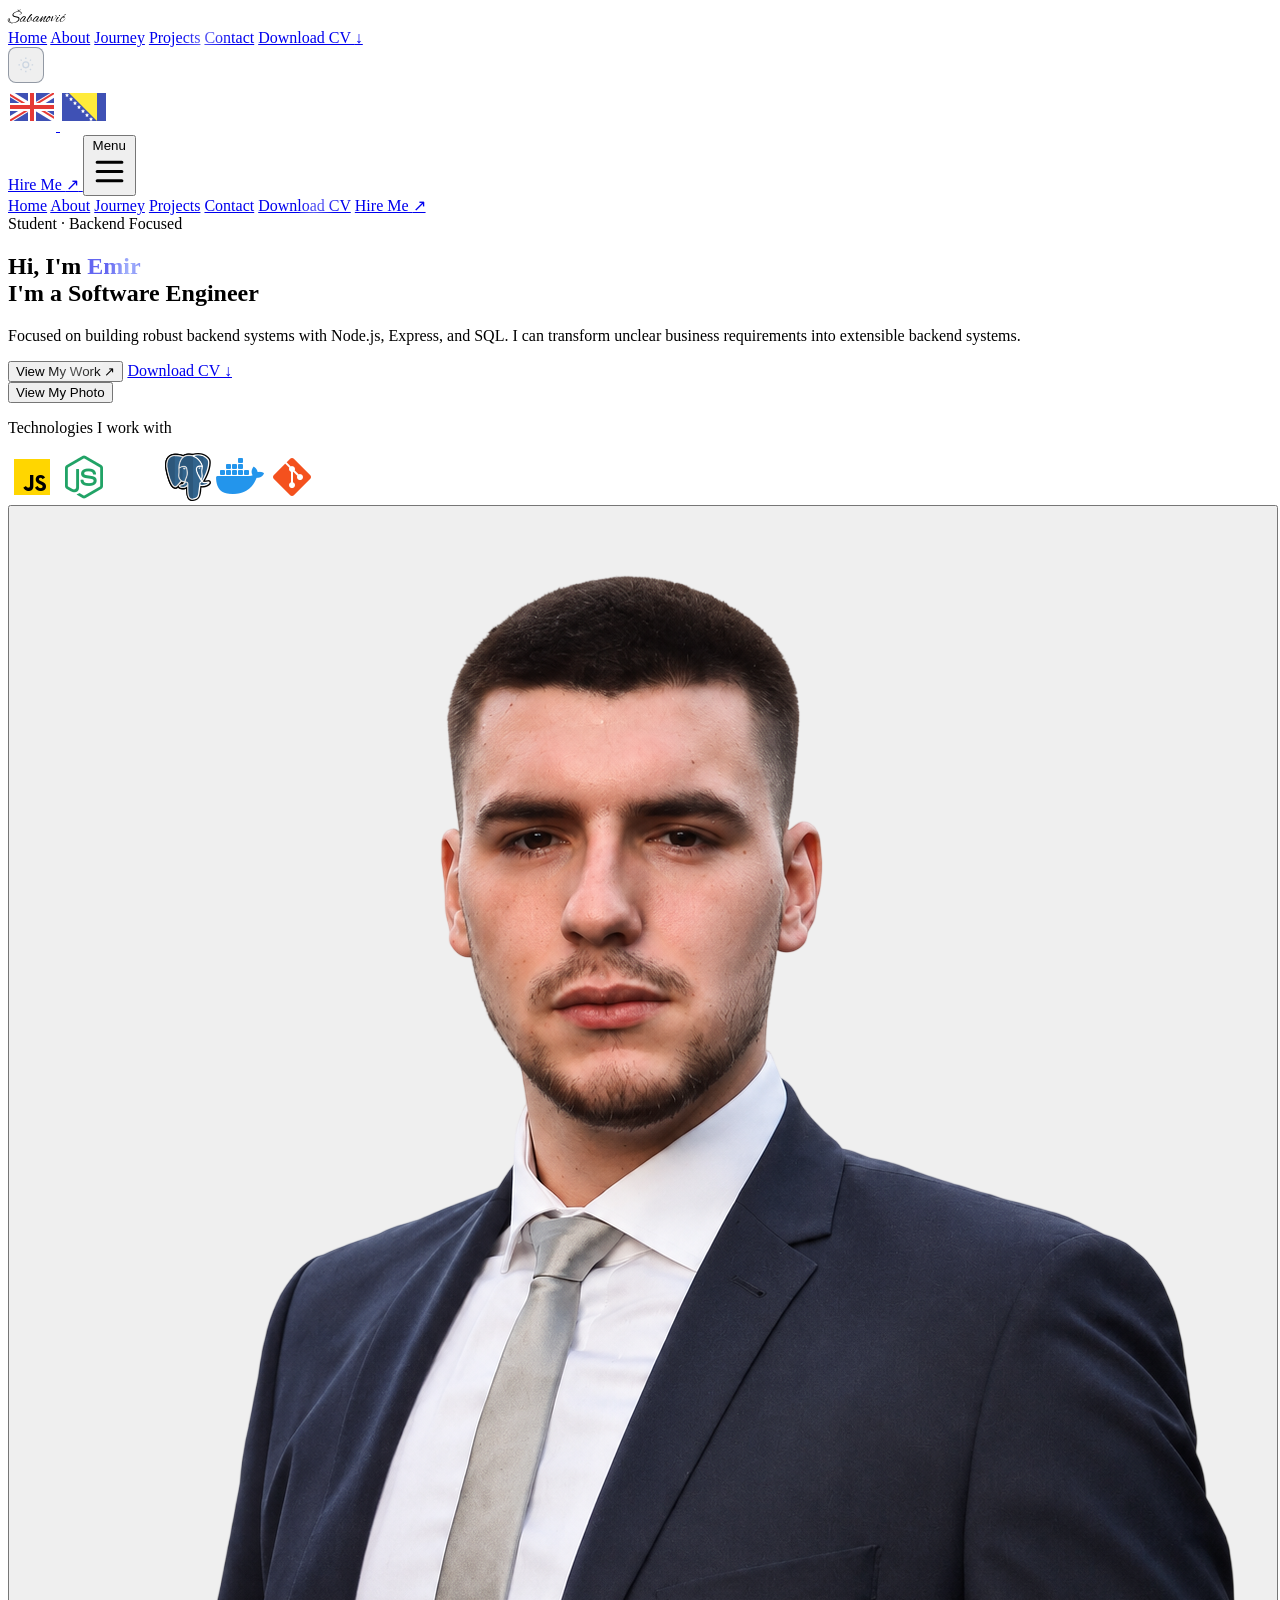
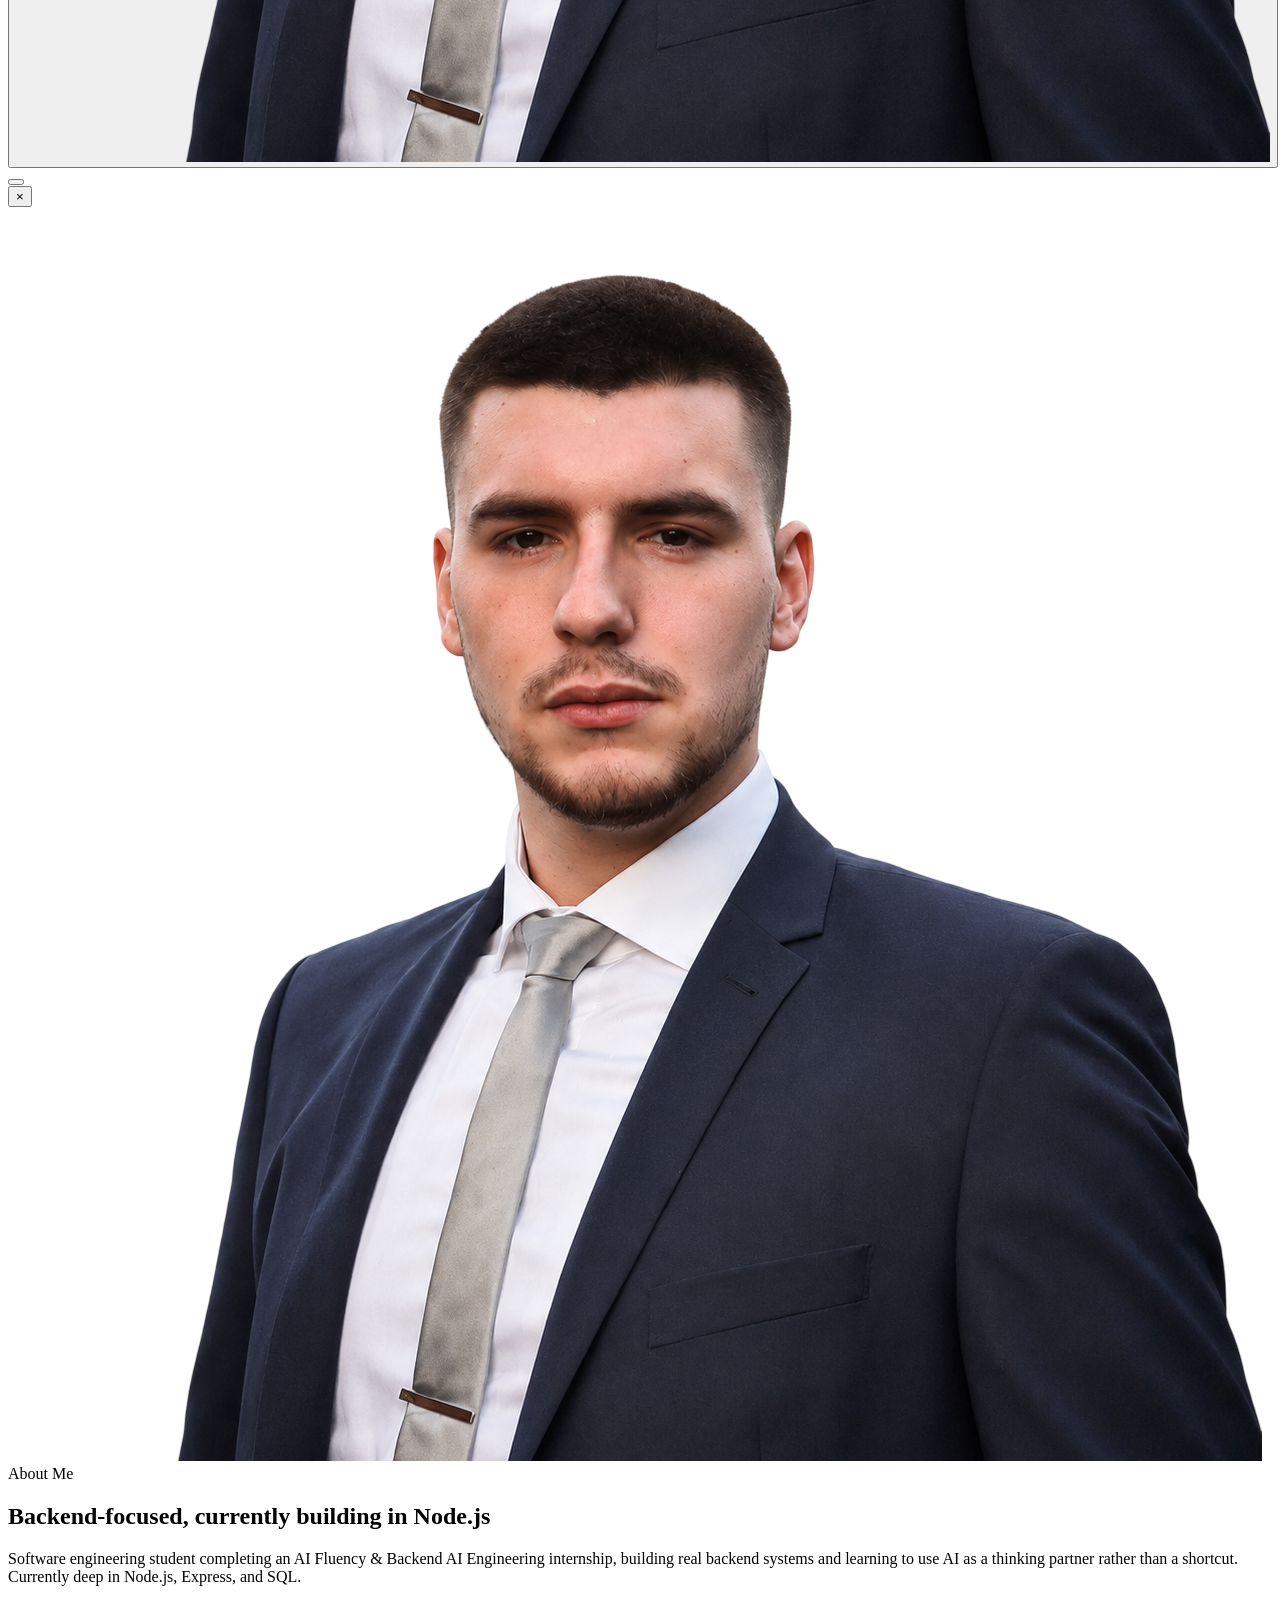
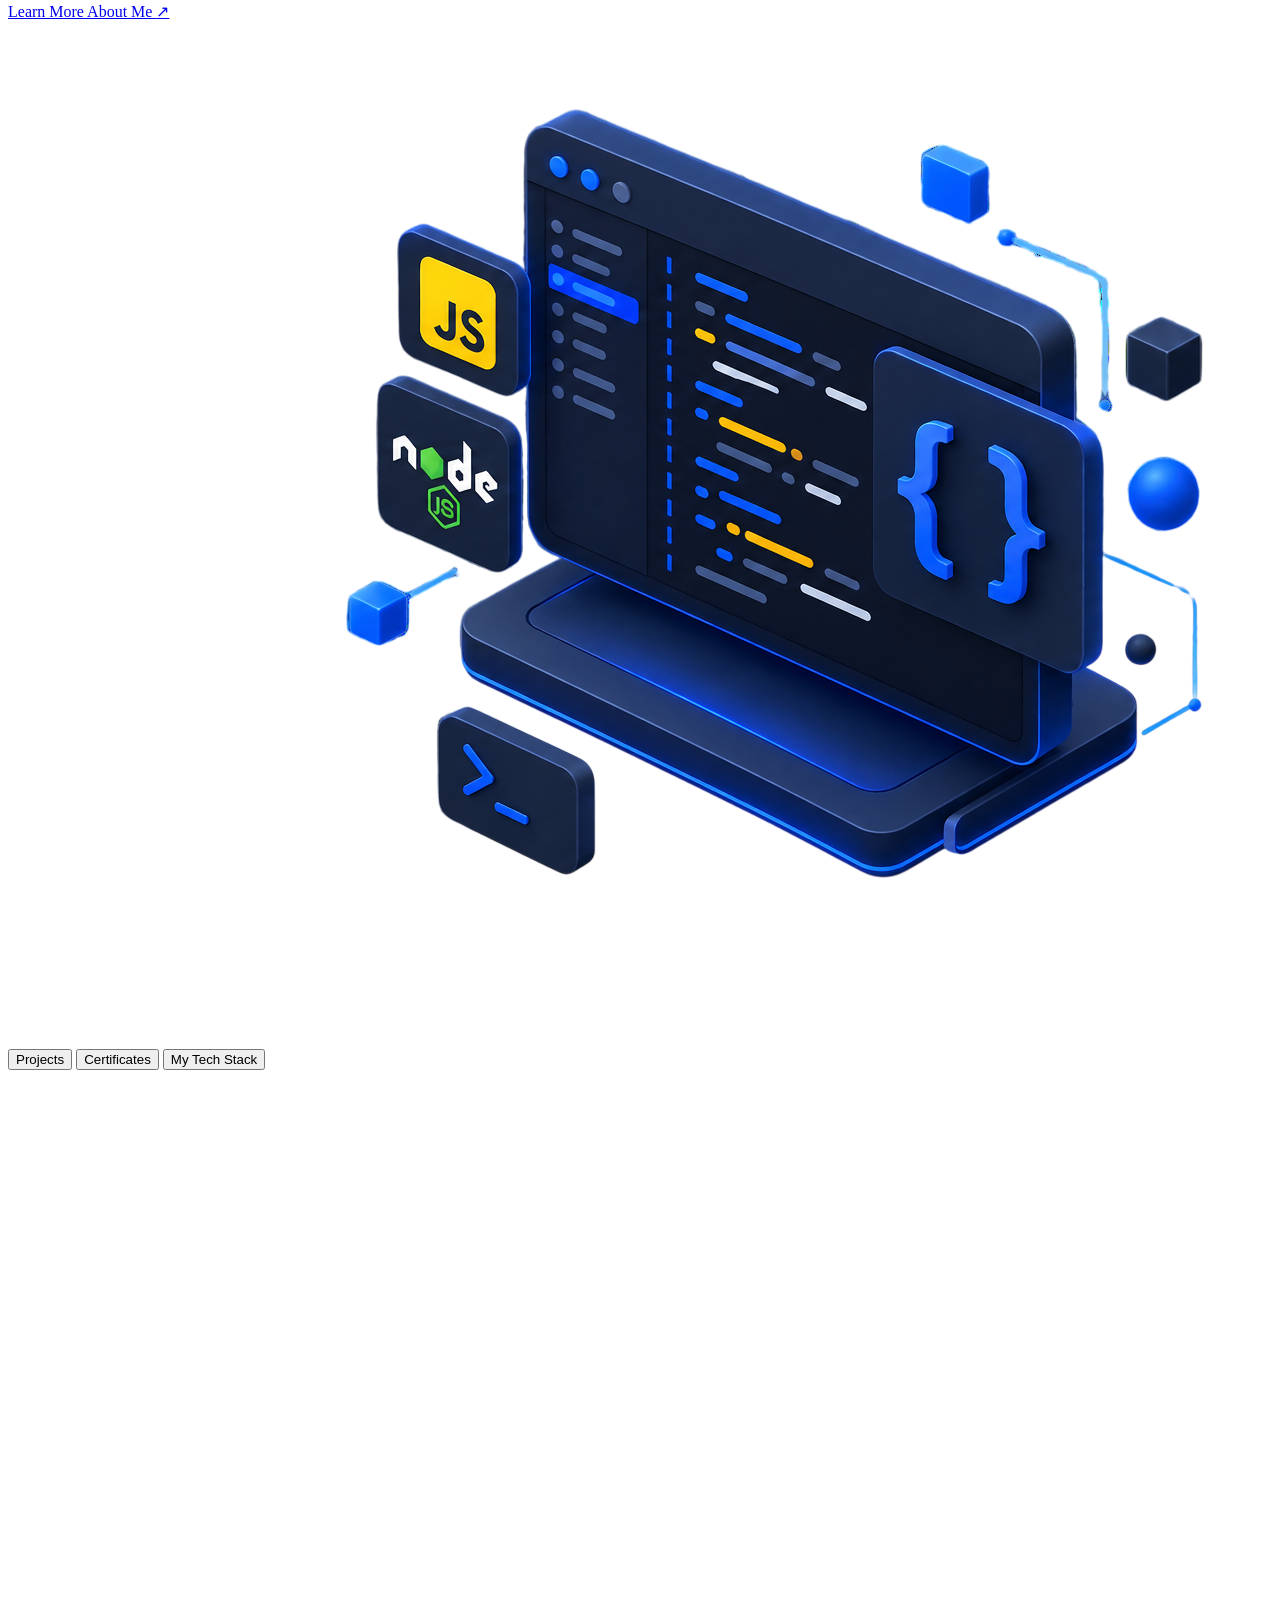
==== commit a0a09fd4: "feat: light/dark mode toggle" ====
--- a/index.html
+++ b/index.html
@@ -11,6 +11,12 @@
 
     <!-- Tailwind CDN -->
     <script src="https://cdn.tailwindcss.com"></script>
+    <script>
+      (function () {
+        const theme = localStorage.getItem("portfolio-theme");
+        if (theme === "light") document.documentElement.dataset.theme = "light";
+      })();
+    </script>
     <script>
       tailwind.config = {
         theme: {
@@ -93,6 +99,36 @@
 
       <!-- DESNI DIO: Zastavice i Hire Me dugme grupisani zajedno -->
       <div class="flex items-center gap-6">
+        <button
+          type="button"
+          id="theme-toggle"
+          class="theme-toggle"
+          onclick="toggleTheme()"
+          aria-label="Switch to light mode"
+          title="Switch to light mode"
+        >
+          <svg
+            class="theme-icon theme-icon-sun"
+            viewBox="0 0 24 24"
+            fill="none"
+            stroke="currentColor"
+            stroke-width="1.8"
+            aria-hidden="true"
+          >
+            <circle cx="12" cy="12" r="4" />
+            <path d="M12 2v2M12 20v2M4.93 4.93l1.41 1.41M17.66 17.66l1.41 1.41M2 12h2M20 12h2M4.93 19.07l1.41-1.41M17.66 6.34l1.41-1.41" />
+          </svg>
+          <svg
+            class="theme-icon theme-icon-moon"
+            viewBox="0 0 24 24"
+            fill="none"
+            stroke="currentColor"
+            stroke-width="1.8"
+            aria-hidden="true"
+          >
+            <path d="M21 12.79A9 9 0 1 1 11.21 3 7 7 0 0 0 21 12.79Z" />
+          </svg>
+        </button>
         <!-- Kontejner za jezike sa malim razmakom -->
         <div class="flex items-center gap-2.5">
           <a href="index.html" class="hover:opacity-80 transition-opacity">
@@ -643,89 +679,219 @@
                 </a>
               </div>
             </div>
-            </div>
-
+          </div>
+
+          <div
+            data-project="project-4"
+            role="group"
+            tabindex="0"
+            class="project-card text-left w-full group bg-slate-900/20 border border-slate-900 rounded-xl overflow-hidden hover:border-slate-800 hover:bg-slate-900/30 transition-all flex flex-col justify-between cursor-pointer focus:outline-none focus:ring-2 focus:ring-indigo-500/40"
+            data-tags="node express openrouter"
+          >
+            <div class="p-6 w-full">
+              <div class="flex items-center justify-between mb-3">
+                <span class="text-xs text-gray-500 font-mono"
+                  >NODE.JS / EXPRESS / OPENROUTER</span
+                >
+                <span class="text-[11px] font-mono text-gray-600">2026</span>
+              </div>
+              <h3
+                class="text-xl font-bold text-gray-100 group-hover:text-indigo-400 transition-colors mb-2"
+              >
+                AI API
+              </h3>
+              <p class="text-gray-400 text-sm leading-relaxed">
+                A backend integration for connecting applications with AI models
+                through a clean API workflow.
+              </p>
+            </div>
             <div
-              data-project="project-4"
-              role="group"
-              tabindex="0"
-              class="project-card text-left w-full group bg-slate-900/20 border border-slate-900 rounded-xl overflow-hidden hover:border-slate-800 hover:bg-slate-900/30 transition-all flex flex-col justify-between cursor-pointer focus:outline-none focus:ring-2 focus:ring-indigo-500/40"
-              data-tags="node express openrouter"
-            >
-              <div class="p-6 w-full">
-                <div class="flex items-center justify-between mb-3">
-                  <span class="text-xs text-gray-500 font-mono">NODE.JS / EXPRESS / OPENROUTER</span>
-                  <span class="text-[11px] font-mono text-gray-600">2026</span>
-                </div>
-                <h3 class="text-xl font-bold text-gray-100 group-hover:text-indigo-400 transition-colors mb-2">AI API</h3>
-                <p class="text-gray-400 text-sm leading-relaxed">A backend integration for connecting applications with AI models through a clean API workflow.</p>
-              </div>
-              <div class="px-6 pb-6 pt-4 border-t border-slate-900/40 mt-auto flex items-center justify-between w-full">
-                <div class="flex items-center">
-                  <img src="images/icons8-nodejs-48.png" alt="Node.js" class="h-5 w-auto object-contain mr-4" />
-                  <img src="images/express.png" alt="Express" class="h-5 w-auto object-contain mr-4" />
-                  <img src="images/zod.png" alt="Zod" class="h-5 w-auto object-contain mr-4" />
-                  <img src="images/openrouter.png" alt="OpenRouter" class="h-4 w-auto object-contain" />
-                </div>
-                <a href="https://github.com/Saban2412/CONNECT-TO-AN-AI-API" target="_blank" rel="noreferrer" onclick="event.stopPropagation()" class="p-2 text-gray-400 hover:text-white bg-slate-950/40 hover:bg-slate-950 rounded-md border border-slate-900 hover:border-slate-800 transition-all relative z-10" title="GitHub Code">
-                  <svg class="w-3.5 h-3.5" fill="currentColor" viewBox="0 0 24 24" aria-hidden="true"><path fill-rule="evenodd" clip-rule="evenodd" d="M12 2C6.477 2 2 6.477 2 12c0 4.42 2.865 8.166 6.839 9.489.5.092.682-.217.682-.482 0-.237-.008-.866-.013-1.7-2.782.603-3.369-1.34-3.369-1.34-.454-1.156-1.11-1.462-1.11-1.462-.908-.62.069-.061.069-.061 1.003.07 1.531 1.03 1.531 1.03.892 1.529 2.341 1.087 2.91.831.092-.646.35-1.086.636-1.336-2.22-.253-4.555-1.11-4.555-4.943 0-1.091.39-1.984 1.029-2.683-.103-.253-.446-1.27.098-2.647 0 0 .84-.269 2.75 1.025A9.564 9.564 0 0112 6.844c.85.004 1.705.115 2.504.337 1.909-1.294 2.747-1.025 2.747-1.025.546 1.377.203 2.394.1 2.647.64.699 1.028 1.592 1.028 2.683 0 3.842-2.339 4.687-4.566 4.935.359.309.678.919.678 1.852 0 1.336-.012 2.415-.012 2.743 0 .267.18.579.688.481C19.137 20.162 22 16.418 22 12c0-5.523-4.477-10-10-10z"></path></svg>
-                </a>
-              </div>
-            </div>
-
+              class="px-6 pb-6 pt-4 border-t border-slate-900/40 mt-auto flex items-center justify-between w-full"
+            >
+              <div class="flex items-center">
+                <img
+                  src="images/icons8-nodejs-48.png"
+                  alt="Node.js"
+                  class="h-5 w-auto object-contain mr-4"
+                />
+                <img
+                  src="images/express.png"
+                  alt="Express"
+                  class="h-5 w-auto object-contain mr-4"
+                />
+                <img
+                  src="images/zod.png"
+                  alt="Zod"
+                  class="h-5 w-auto object-contain mr-4"
+                />
+                <img
+                  src="images/openrouter.png"
+                  alt="OpenRouter"
+                  class="h-4 w-auto object-contain"
+                />
+              </div>
+              <a
+                href="https://github.com/Saban2412/CONNECT-TO-AN-AI-API"
+                target="_blank"
+                rel="noreferrer"
+                onclick="event.stopPropagation()"
+                class="p-2 text-gray-400 hover:text-white bg-slate-950/40 hover:bg-slate-950 rounded-md border border-slate-900 hover:border-slate-800 transition-all relative z-10"
+                title="GitHub Code"
+              >
+                <svg
+                  class="w-3.5 h-3.5"
+                  fill="currentColor"
+                  viewBox="0 0 24 24"
+                  aria-hidden="true"
+                >
+                  <path
+                    fill-rule="evenodd"
+                    clip-rule="evenodd"
+                    d="M12 2C6.477 2 2 6.477 2 12c0 4.42 2.865 8.166 6.839 9.489.5.092.682-.217.682-.482 0-.237-.008-.866-.013-1.7-2.782.603-3.369-1.34-3.369-1.34-.454-1.156-1.11-1.462-1.11-1.462-.908-.62.069-.061.069-.061 1.003.07 1.531 1.03 1.531 1.03.892 1.529 2.341 1.087 2.91.831.092-.646.35-1.086.636-1.336-2.22-.253-4.555-1.11-4.555-4.943 0-1.091.39-1.984 1.029-2.683-.103-.253-.446-1.27.098-2.647 0 0 .84-.269 2.75 1.025A9.564 9.564 0 0112 6.844c.85.004 1.705.115 2.504.337 1.909-1.294 2.747-1.025 2.747-1.025.546 1.377.203 2.394.1 2.647.64.699 1.028 1.592 1.028 2.683 0 3.842-2.339 4.687-4.566 4.935.359.309.678.919.678 1.852 0 1.336-.012 2.415-.012 2.743 0 .267.18.579.688.481C19.137 20.162 22 16.418 22 12c0-5.523-4.477-10-10-10z"
+                  ></path>
+                </svg>
+              </a>
+            </div>
+          </div>
+
+          <div
+            data-project="project-5"
+            role="group"
+            tabindex="0"
+            class="project-card text-left w-full group bg-slate-900/20 border border-slate-900 rounded-xl overflow-hidden hover:border-slate-800 hover:bg-slate-900/30 transition-all flex flex-col justify-between cursor-pointer focus:outline-none focus:ring-2 focus:ring-indigo-500/40"
+            data-tags="node express openrouter inngest"
+          >
+            <div class="p-6 w-full">
+              <div class="flex items-center justify-between mb-3">
+                <span class="text-xs text-gray-500 font-mono"
+                  >NODE.JS / EXPRESS / OPENROUTER / INNGEST</span
+                >
+                <span class="text-[11px] font-mono text-gray-600">2026</span>
+              </div>
+              <h3
+                class="text-xl font-bold text-gray-100 group-hover:text-indigo-400 transition-colors mb-2"
+              >
+                AI Decision Flow with React Flow + Inngest
+              </h3>
+              <p class="text-gray-400 text-sm leading-relaxed">
+                A workflow-oriented AI project that combines visual decision
+                flows with asynchronous backend execution.
+              </p>
+            </div>
             <div
-              data-project="project-5"
-              role="group"
-              tabindex="0"
-              class="project-card text-left w-full group bg-slate-900/20 border border-slate-900 rounded-xl overflow-hidden hover:border-slate-800 hover:bg-slate-900/30 transition-all flex flex-col justify-between cursor-pointer focus:outline-none focus:ring-2 focus:ring-indigo-500/40"
-              data-tags="node express openrouter inngest"
-            >
-              <div class="p-6 w-full">
-                <div class="flex items-center justify-between mb-3">
-                  <span class="text-xs text-gray-500 font-mono">NODE.JS / EXPRESS / OPENROUTER / INNGEST</span>
-                  <span class="text-[11px] font-mono text-gray-600">2026</span>
-                </div>
-                <h3 class="text-xl font-bold text-gray-100 group-hover:text-indigo-400 transition-colors mb-2">AI Decision Flow with React Flow + Inngest</h3>
-                <p class="text-gray-400 text-sm leading-relaxed">A workflow-oriented AI project that combines visual decision flows with asynchronous backend execution.</p>
-              </div>
-              <div class="px-6 pb-6 pt-4 border-t border-slate-900/40 mt-auto flex items-center justify-between w-full">
-                <div class="flex items-center">
-                  <img src="images/icons8-nodejs-48.png" alt="Node.js" class="h-5 w-auto object-contain mr-4" />
-                  <img src="images/express.png" alt="Express" class="h-5 w-auto object-contain mr-4" />
-                  <img src="images/openrouter.png" alt="OpenRouter" class="h-4 w-auto object-contain mr-4" />
-                  <img src="images/inngest.png" alt="Inngest" class="h-6 w-auto object-contain" />
-                </div>
-                <a href="https://github.com/Saban2412/AI-Decision-Flow" target="_blank" rel="noreferrer" onclick="event.stopPropagation()" class="p-2 text-gray-400 hover:text-white bg-slate-950/40 hover:bg-slate-950 rounded-md border border-slate-900 hover:border-slate-800 transition-all relative z-10" title="GitHub Code">
-                  <svg class="w-3.5 h-3.5" fill="currentColor" viewBox="0 0 24 24" aria-hidden="true"><path fill-rule="evenodd" clip-rule="evenodd" d="M12 2C6.477 2 2 6.477 2 12c0 4.42 2.865 8.166 6.839 9.489.5.092.682-.217.682-.482 0-.237-.008-.866-.013-1.7-2.782.603-3.369-1.34-3.369-1.34-.454-1.156-1.11-1.462-1.11-1.462-.908-.62.069-.061.069-.061 1.003.07 1.531 1.03 1.531 1.03.892 1.529 2.341 1.087 2.91.831.092-.646.35-1.086.636-1.336-2.22-.253-4.555-1.11-4.555-4.943 0-1.091.39-1.984 1.029-2.683-.103-.253-.446-1.27.098-2.647 0 0 .84-.269 2.75 1.025A9.564 9.564 0 0112 6.844c.85.004 1.705.115 2.504.337 1.909-1.294 2.747-1.025 2.747-1.025.546 1.377.203 2.394.1 2.647.64.699 1.028 1.592 1.028 2.683 0 3.842-2.339 4.687-4.566 4.935.359.309.678.919.678 1.852 0 .267.18.579.688.481C19.137 20.162 22 16.418 22 12c0-5.523-4.477-10-10-10z"></path></svg>
-                </a>
-              </div>
-            </div>
-
+              class="px-6 pb-6 pt-4 border-t border-slate-900/40 mt-auto flex items-center justify-between w-full"
+            >
+              <div class="flex items-center">
+                <img
+                  src="images/icons8-nodejs-48.png"
+                  alt="Node.js"
+                  class="h-5 w-auto object-contain mr-4"
+                />
+                <img
+                  src="images/express.png"
+                  alt="Express"
+                  class="h-5 w-auto object-contain mr-4"
+                />
+                <img
+                  src="images/openrouter.png"
+                  alt="OpenRouter"
+                  class="h-4 w-auto object-contain mr-4"
+                />
+                <img
+                  src="images/inngest.png"
+                  alt="Inngest"
+                  class="h-6 w-auto object-contain"
+                />
+              </div>
+              <a
+                href="https://github.com/Saban2412/AI-Decision-Flow"
+                target="_blank"
+                rel="noreferrer"
+                onclick="event.stopPropagation()"
+                class="p-2 text-gray-400 hover:text-white bg-slate-950/40 hover:bg-slate-950 rounded-md border border-slate-900 hover:border-slate-800 transition-all relative z-10"
+                title="GitHub Code"
+              >
+                <svg
+                  class="w-3.5 h-3.5"
+                  fill="currentColor"
+                  viewBox="0 0 24 24"
+                  aria-hidden="true"
+                >
+                  <path
+                    fill-rule="evenodd"
+                    clip-rule="evenodd"
+                    d="M12 2C6.477 2 2 6.477 2 12c0 4.42 2.865 8.166 6.839 9.489.5.092.682-.217.682-.482 0-.237-.008-.866-.013-1.7-2.782.603-3.369-1.34-3.369-1.34-.454-1.156-1.11-1.462-1.11-1.462-.908-.62.069-.061.069-.061 1.003.07 1.531 1.03 1.531 1.03.892 1.529 2.341 1.087 2.91.831.092-.646.35-1.086.636-1.336-2.22-.253-4.555-1.11-4.555-4.943 0-1.091.39-1.984 1.029-2.683-.103-.253-.446-1.27.098-2.647 0 0 .84-.269 2.75 1.025A9.564 9.564 0 0112 6.844c.85.004 1.705.115 2.504.337 1.909-1.294 2.747-1.025 2.747-1.025.546 1.377.203 2.394.1 2.647.64.699 1.028 1.592 1.028 2.683 0 3.842-2.339 4.687-4.566 4.935.359.309.678.919.678 1.852 0 .267.18.579.688.481C19.137 20.162 22 16.418 22 12c0-5.523-4.477-10-10-10z"
+                  ></path>
+                </svg>
+              </a>
+            </div>
+          </div>
+
+          <div
+            data-project="project-6"
+            role="group"
+            tabindex="0"
+            class="project-card text-left w-full group bg-slate-900/20 border border-slate-900 rounded-xl overflow-hidden hover:border-slate-800 hover:bg-slate-900/30 transition-all flex flex-col justify-between cursor-pointer focus:outline-none focus:ring-2 focus:ring-indigo-500/40"
+            data-tags="node express sqlite"
+          >
+            <div class="p-6 w-full">
+              <div class="flex items-center justify-between mb-3">
+                <span class="text-xs text-gray-500 font-mono"
+                  >NODE.JS / EXPRESS / SQLITE</span
+                >
+                <span class="text-[11px] font-mono text-gray-600">2026</span>
+              </div>
+              <h3
+                class="text-xl font-bold text-gray-100 group-hover:text-indigo-400 transition-colors mb-2"
+              >
+                CRUD API (SQLite)
+              </h3>
+              <p class="text-gray-400 text-sm leading-relaxed">
+                A lightweight CRUD API using SQLite for straightforward local
+                data persistence.
+              </p>
+            </div>
             <div
-              data-project="project-6"
-              role="group"
-              tabindex="0"
-              class="project-card text-left w-full group bg-slate-900/20 border border-slate-900 rounded-xl overflow-hidden hover:border-slate-800 hover:bg-slate-900/30 transition-all flex flex-col justify-between cursor-pointer focus:outline-none focus:ring-2 focus:ring-indigo-500/40"
-              data-tags="node express sqlite"
-            >
-              <div class="p-6 w-full">
-                <div class="flex items-center justify-between mb-3">
-                  <span class="text-xs text-gray-500 font-mono">NODE.JS / EXPRESS / SQLITE</span>
-                  <span class="text-[11px] font-mono text-gray-600">2026</span>
-                </div>
-                <h3 class="text-xl font-bold text-gray-100 group-hover:text-indigo-400 transition-colors mb-2">CRUD API (SQLite)</h3>
-                <p class="text-gray-400 text-sm leading-relaxed">A lightweight CRUD API using SQLite for straightforward local data persistence.</p>
-              </div>
-              <div class="px-6 pb-6 pt-4 border-t border-slate-900/40 mt-auto flex items-center justify-between w-full">
-                <div class="flex items-center">
-                  <img src="images/icons8-nodejs-48.png" alt="Node.js" class="h-5 w-auto object-contain mr-4" />
-                  <img src="images/express.png" alt="Express" class="h-5 w-auto object-contain mr-4" />
-                  <img src="images/SQLite.png" alt="SQLite" class="h-5 w-auto object-contain" />
-                </div>
-                <a href="https://github.com/Saban2412/SQLITE-CRUD-API" target="_blank" rel="noreferrer" onclick="event.stopPropagation()" class="p-2 text-gray-400 hover:text-white bg-slate-950/40 hover:bg-slate-950 rounded-md border border-slate-900 hover:border-slate-800 transition-all relative z-10" title="GitHub Code">
-                  <svg class="w-3.5 h-3.5" fill="currentColor" viewBox="0 0 24 24" aria-hidden="true"><path fill-rule="evenodd" clip-rule="evenodd" d="M12 2C6.477 2 2 6.477 2 12c0 4.42 2.865 8.166 6.839 9.489.5.092.682-.217.682-.482 0-.237-.008-.866-.013-1.7-2.782.603-3.369-1.34-3.369-1.34-.454-1.156-1.11-1.462-1.11-1.462-.908-.62.069-.061.069-.061 1.003.07 1.531 1.03 1.531 1.03.892 1.529 2.341 1.087 2.91.831.092-.646.35-1.086.636-1.336-2.22-.253-4.555-1.11-4.555-4.943 0-1.091.39-1.984 1.029-2.683-.103-.253-.446-1.27.098-2.647 0 0 .84-.269 2.75 1.025A9.564 9.564 0 0112 6.844c.85.004 1.705.115 2.504.337 1.909-1.294 2.747-1.025 2.747-1.025.546 1.377.203 2.394.1 2.647.64.699 1.028 1.592 1.028 2.683 0 3.842-2.339 4.687-4.566 4.935.359.309.678.919.678 1.852 0 .267.18.579.688.481C19.137 20.162 22 16.418 22 12c0-5.523-4.477-10-10-10z"></path></svg>
-                </a>
-              </div>
+              class="px-6 pb-6 pt-4 border-t border-slate-900/40 mt-auto flex items-center justify-between w-full"
+            >
+              <div class="flex items-center">
+                <img
+                  src="images/icons8-nodejs-48.png"
+                  alt="Node.js"
+                  class="h-5 w-auto object-contain mr-4"
+                />
+                <img
+                  src="images/express.png"
+                  alt="Express"
+                  class="h-5 w-auto object-contain mr-4"
+                />
+                <img
+                  src="images/SQLite.png"
+                  alt="SQLite"
+                  class="h-5 w-auto object-contain"
+                />
+              </div>
+              <a
+                href="https://github.com/Saban2412/SQLITE-CRUD-API"
+                target="_blank"
+                rel="noreferrer"
+                onclick="event.stopPropagation()"
+                class="p-2 text-gray-400 hover:text-white bg-slate-950/40 hover:bg-slate-950 rounded-md border border-slate-900 hover:border-slate-800 transition-all relative z-10"
+                title="GitHub Code"
+              >
+                <svg
+                  class="w-3.5 h-3.5"
+                  fill="currentColor"
+                  viewBox="0 0 24 24"
+                  aria-hidden="true"
+                >
+                  <path
+                    fill-rule="evenodd"
+                    clip-rule="evenodd"
+                    d="M12 2C6.477 2 2 6.477 2 12c0 4.42 2.865 8.166 6.839 9.489.5.092.682-.217.682-.482 0-.237-.008-.866-.013-1.7-2.782.603-3.369-1.34-3.369-1.34-.454-1.156-1.11-1.462-1.11-1.462-.908-.62.069-.061.069-.061 1.003.07 1.531 1.03 1.531 1.03.892 1.529 2.341 1.087 2.91.831.092-.646.35-1.086.636-1.336-2.22-.253-4.555-1.11-4.555-4.943 0-1.091.39-1.984 1.029-2.683-.103-.253-.446-1.27.098-2.647 0 0 .84-.269 2.75 1.025A9.564 9.564 0 0112 6.844c.85.004 1.705.115 2.504.337 1.909-1.294 2.747-1.025 2.747-1.025.546 1.377.203 2.394.1 2.647.64.699 1.028 1.592 1.028 2.683 0 3.842-2.339 4.687-4.566 4.935.359.309.678.919.678 1.852 0 .267.18.579.688.481C19.137 20.162 22 16.418 22 12c0-5.523-4.477-10-10-10z"
+                  ></path>
+                </svg>
+              </a>
             </div>
           </div>
         </div>
@@ -770,10 +936,9 @@
               >
               <h3 class="text-lg font-bold mt-1 mb-2">Claude Platform 101</h3>
               <p class="text-xs text-gray-400 leading-relaxed mb-6">
-                Certificate of completion for an advanced course on AI agent
-                development and MCP server implementation. The program covers
-                integrating intelligent agents directly into production-grade
-                code.
+                This course teaches developers to build on the Claude Platform
+                from the ground up, whether you've made a few API calls or have
+                only used Claude through a chat window.
               </p>
             </div>
             <button
@@ -837,8 +1002,8 @@
                 AI Fluency: Framework & Foundations
               </h3>
               <p class="text-xs text-gray-400 leading-relaxed mb-6">
-                Framework for using AI as a thinking partner in real engineering
-                work, not as a shortcut.
+                This course is based on research exploring how AI tools like
+                Claude were transforming creative and business processes.
               </p>
             </div>
             <button
@@ -895,155 +1060,28 @@
               >
                 <div>
                   <div
-                    class="w-full aspect-[16/10] bg-slate-950/40 rounded-lg border border-slate-900 overflow-hidden mb-4 flex items-center justify-center p-4"
+                    class="w-full aspect-[16/10] bg-slate-950/40 rounded-lg border border-slate-900 overflow-hidden mb-4 flex items-center justify-center"
                   >
-                    <div
-                      class="text-[10px] font-mono text-gray-600 px-4 text-center"
-                    >
-                      Preview soon
-                    </div>
+                    <img
+                      src="images/AI-Fluency-For-Builders.jpg"
+                      alt="Introduction to Claude Cowork certificate"
+                      class="max-w-full max-w-full object-contain group-hover:scale-105 transition-transform duration-300"
+                    />
                   </div>
                   <span class="text-[10px] font-mono text-emerald-400"
-                    >GOOGLE / CLOUD</span
+                    >CLAUDE / AI FLUENCY</span
                   >
                   <h3 class="text-lg font-bold mt-1 mb-2">
-                    Google Cloud Digital Leader
+                    AI Fluency for Builders
                   </h3>
                   <p class="text-xs text-gray-400 leading-relaxed mb-6">
-                    Osnove cloud infrastrukture, usluga i sigurnosti unutar
-                    Google Cloud platforme.
+                    This course helps builders develop practical AI
+                    collaboration skills through the 4D Framework (Delegation,
+                    Description, Discernment, and Diligence)
                   </p>
                 </div>
                 <button
                   onclick="openCertModal('cert-5')"
-                  class="w-full text-xs font-semibold text-white bg-slate-800/80 hover:bg-slate-800 py-2.5 rounded-md transition-all"
-                >
-                  View Details
-                </button>
-              </div>
-              <!-- SERTIFIKAT 6 -->
-              <div
-                class="tilt-card bg-cardBg/40 border border-slate-800/60 rounded-xl p-5 flex flex-col justify-between hover:border-slate-700/80 transition-all group"
-              >
-                <div>
-                  <div
-                    class="w-full aspect-[16/10] bg-slate-950/40 rounded-lg border border-slate-900 overflow-hidden mb-4 flex items-center justify-center p-4"
-                  >
-                    <div
-                      class="text-[10px] font-mono text-gray-600 px-4 text-center"
-                    >
-                      Preview soon
-                    </div>
-                  </div>
-                  <span class="text-[10px] font-mono text-emerald-400"
-                    >META / BACKEND</span
-                  >
-                  <h3 class="text-lg font-bold mt-1 mb-2">
-                    Meta Backend Developer
-                  </h3>
-                  <p class="text-xs text-gray-400 leading-relaxed mb-6">
-                    Server-side razvoj, API dizajn i osnove sigurnosti backend
-                    aplikacija.
-                  </p>
-                </div>
-                <button
-                  onclick="openCertModal('cert-6')"
-                  class="w-full text-xs font-semibold text-white bg-slate-800/80 hover:bg-slate-800 py-2.5 rounded-md transition-all"
-                >
-                  View Details
-                </button>
-              </div>
-              <!-- SERTIFIKAT 7 -->
-              <div
-                class="tilt-card bg-cardBg/40 border border-slate-800/60 rounded-xl p-5 flex flex-col justify-between hover:border-slate-700/80 transition-all group"
-              >
-                <div>
-                  <div
-                    class="w-full aspect-[16/10] bg-slate-950/40 rounded-lg border border-slate-900 overflow-hidden mb-4 flex items-center justify-center p-4"
-                  >
-                    <div
-                      class="text-[10px] font-mono text-gray-600 px-4 text-center"
-                    >
-                      Preview soon
-                    </div>
-                  </div>
-                  <span class="text-[10px] font-mono text-emerald-400"
-                    >JAVASCRIPT / API</span
-                  >
-                  <h3 class="text-lg font-bold mt-1 mb-2">
-                    APIs and Microservices
-                  </h3>
-                  <p class="text-xs text-gray-400 leading-relaxed mb-6">
-                    Izrada i testiranje REST API-ja i mikroservisa u
-                    Node.js/Express okruženju.
-                  </p>
-                </div>
-                <button
-                  onclick="openCertModal('cert-7')"
-                  class="w-full text-xs font-semibold text-white bg-slate-800/80 hover:bg-slate-800 py-2.5 rounded-md transition-all"
-                >
-                  View Details
-                </button>
-              </div>
-              <!-- SERTIFIKAT 8 -->
-              <div
-                class="tilt-card bg-cardBg/40 border border-slate-800/60 rounded-xl p-5 flex flex-col justify-between hover:border-slate-700/80 transition-all group"
-              >
-                <div>
-                  <div
-                    class="w-full aspect-[16/10] bg-slate-950/40 rounded-lg border border-slate-900 overflow-hidden mb-4 flex items-center justify-center p-4"
-                  >
-                    <div
-                      class="text-[10px] font-mono text-gray-600 px-4 text-center"
-                    >
-                      Preview soon
-                    </div>
-                  </div>
-                  <span class="text-[10px] font-mono text-emerald-400"
-                    >API / TESTING</span
-                  >
-                  <h3 class="text-lg font-bold mt-1 mb-2">
-                    Postman API Fundamentals
-                  </h3>
-                  <p class="text-xs text-gray-400 leading-relaxed mb-6">
-                    Testiranje, dokumentovanje i automatizacija API poziva kroz
-                    Postman kolekcije.
-                  </p>
-                </div>
-                <button
-                  onclick="openCertModal('cert-8')"
-                  class="w-full text-xs font-semibold text-white bg-slate-800/80 hover:bg-slate-800 py-2.5 rounded-md transition-all"
-                >
-                  View Details
-                </button>
-              </div>
-              <!-- SERTIFIKAT 9 -->
-              <div
-                class="tilt-card bg-cardBg/40 border border-slate-800/60 rounded-xl p-5 flex flex-col justify-between hover:border-slate-700/80 transition-all group"
-              >
-                <div>
-                  <div
-                    class="w-full aspect-[16/10] bg-slate-950/40 rounded-lg border border-slate-900 overflow-hidden mb-4 flex items-center justify-center p-4"
-                  >
-                    <div
-                      class="text-[10px] font-mono text-gray-600 px-4 text-center"
-                    >
-                      Preview soon
-                    </div>
-                  </div>
-                  <span class="text-[10px] font-mono text-emerald-400"
-                    >GIT / VERSION CONTROL</span
-                  >
-                  <h3 class="text-lg font-bold mt-1 mb-2">
-                    GitHub Foundations
-                  </h3>
-                  <p class="text-xs text-gray-400 leading-relaxed mb-6">
-                    Osnove verzionisanja koda, grananja i saradnje na projektima
-                    kroz GitHub.
-                  </p>
-                </div>
-                <button
-                  onclick="openCertModal('cert-9')"
                   class="w-full text-xs font-semibold text-white bg-slate-800/80 hover:bg-slate-800 py-2.5 rounded-md transition-all"
                 >
                   View Details
@@ -1130,7 +1168,11 @@
               <div
                 class="flex items-center gap-2.5 px-4 py-2.5 bg-cardBg/40 border border-slate-800/80 hover:border-slate-700/80 rounded-lg text-xs text-gray-200 transition-all font-mono hover:bg-slate-900/50 cursor-default"
               >
-                <img src="images/zod.png" alt="Zod" class="w-4 h-4 object-contain" />
+                <img
+                  src="images/zod.png"
+                  alt="Zod"
+                  class="w-4 h-4 object-contain"
+                />
                 <span>Zod</span>
               </div>
             </div>
@@ -1181,7 +1223,11 @@
               <div
                 class="flex items-center gap-2.5 px-4 py-2.5 bg-cardBg/40 border border-slate-800/80 hover:border-slate-700/80 rounded-lg text-xs text-gray-200 transition-all font-mono hover:bg-slate-900/50 cursor-default"
               >
-                <img src="images/SQLite.png" alt="SQLite" class="w-4 h-4 object-contain" />
+                <img
+                  src="images/SQLite.png"
+                  alt="SQLite"
+                  class="w-4 h-4 object-contain"
+                />
                 <span>SQLite</span>
               </div>
             </div>
@@ -1243,14 +1289,22 @@
               <div
                 class="flex items-center gap-2.5 px-4 py-2.5 bg-cardBg/40 border border-slate-800/80 hover:border-slate-700/80 rounded-lg text-xs text-gray-200 transition-all font-mono hover:bg-slate-900/50 cursor-default"
               >
-                <img src="images/Postman.png" alt="Postman" class="w-4 h-4 object-contain" />
+                <img
+                  src="images/Postman.png"
+                  alt="Postman"
+                  class="w-4 h-4 object-contain"
+                />
                 <span>Postman</span>
               </div>
               <!-- Inngest -->
               <div
                 class="flex items-center gap-2.5 px-4 py-2.5 bg-cardBg/40 border border-slate-800/80 hover:border-slate-700/80 rounded-lg text-xs text-gray-200 transition-all font-mono hover:bg-slate-900/50 cursor-default"
               >
-                <img src="images/inngest.png" alt="Inngest" class="w-5 h-5 object-contain" />
+                <img
+                  src="images/inngest.png"
+                  alt="Inngest"
+                  class="w-5 h-5 object-contain"
+                />
                 <span>Inngest</span>
               </div>
             </div>
@@ -1307,7 +1361,11 @@
               <div
                 class="flex items-center gap-2.5 px-4 py-2.5 bg-blue-950/10 border border-blue-900/30 hover:border-blue-800/50 rounded-lg text-xs text-blue-300 transition-all font-mono cursor-default"
               >
-                <img src="images/openrouter.png" alt="OpenRouter" class="w-4 h-4 object-contain" />
+                <img
+                  src="images/openrouter.png"
+                  alt="OpenRouter"
+                  class="w-4 h-4 object-contain"
+                />
                 <span>OpenRouter</span>
               </div>
             </div>
--- a/css/styles.css
+++ b/css/styles.css
@@ -1,5 +1,105 @@
 html {
   scroll-padding-top: 96px;
+}
+
+html[data-theme="light"] {
+  color-scheme: light;
+  background: #f8fafc;
+}
+
+html[data-theme="light"] body {
+  background-color: #f8fafc !important;
+  color: #0f172a !important;
+}
+
+html[data-theme="light"] #site-header {
+  background-color: rgba(248, 250, 252, 0.86) !important;
+  border-bottom: 1px solid rgba(203, 213, 225, 0.7);
+}
+
+html[data-theme="light"] #mobile-menu {
+  background-color: rgba(248, 250, 252, 0.96) !important;
+  border-color: #cbd5e1 !important;
+}
+
+html[data-theme="light"] .bg-darkBg,
+html[data-theme="light"] [class~="bg-darkBg/80"] {
+  background-color: #f8fafc !important;
+}
+
+html[data-theme="light"] [class~="bg-cardBg/40"],
+html[data-theme="light"] [class~="bg-slate-900/20"],
+html[data-theme="light"] [class~="bg-slate-900/30"] {
+  background-color: rgba(255, 255, 255, 0.78) !important;
+}
+
+html[data-theme="light"] [class~="bg-slate-950/20"],
+html[data-theme="light"] [class~="bg-slate-950/40"],
+html[data-theme="light"] [class~="bg-slate-950/60"] {
+  background-color: rgba(241, 245, 249, 0.86) !important;
+}
+
+html[data-theme="light"] [class*="border-slate-"] {
+  border-color: #cbd5e1 !important;
+}
+
+html[data-theme="light"] [class*="text-gray-"] {
+  color: #475569 !important;
+}
+
+html[data-theme="light"] .text-white {
+  color: #0f172a !important;
+}
+
+html[data-theme="light"] .bg-accentPurp.text-white,
+html[data-theme="light"] .bg-red-600.text-white,
+html[data-theme="light"] .bg-emerald-600.text-white,
+html[data-theme="light"] [class~="bg-slate-800/80"].text-white {
+  color: #ffffff !important;
+}
+
+html[data-theme="light"] .theme-toggle {
+  color: #475569;
+}
+
+.theme-toggle {
+  display: inline-flex;
+  width: 2.25rem;
+  height: 2.25rem;
+  align-items: center;
+  justify-content: center;
+  border: 1px solid rgba(71, 85, 105, 0.55);
+  border-radius: 0.5rem;
+  color: #cbd5e1;
+  transition:
+    color 0.2s ease,
+    border-color 0.2s ease,
+    background-color 0.2s ease,
+    transform 0.2s ease;
+}
+
+.theme-toggle:hover {
+  border-color: #6366f1;
+  background-color: rgba(99, 102, 241, 0.12);
+  color: #a5b4fc;
+  transform: translateY(-1px);
+}
+
+.theme-icon {
+  width: 1.1rem;
+  height: 1.1rem;
+}
+
+.theme-icon-moon {
+  display: none;
+}
+
+.theme-toggle.is-light .theme-icon-sun {
+  display: none;
+}
+
+.theme-toggle.is-light .theme-icon-moon {
+  display: block;
 }
 
 body.modal-open {
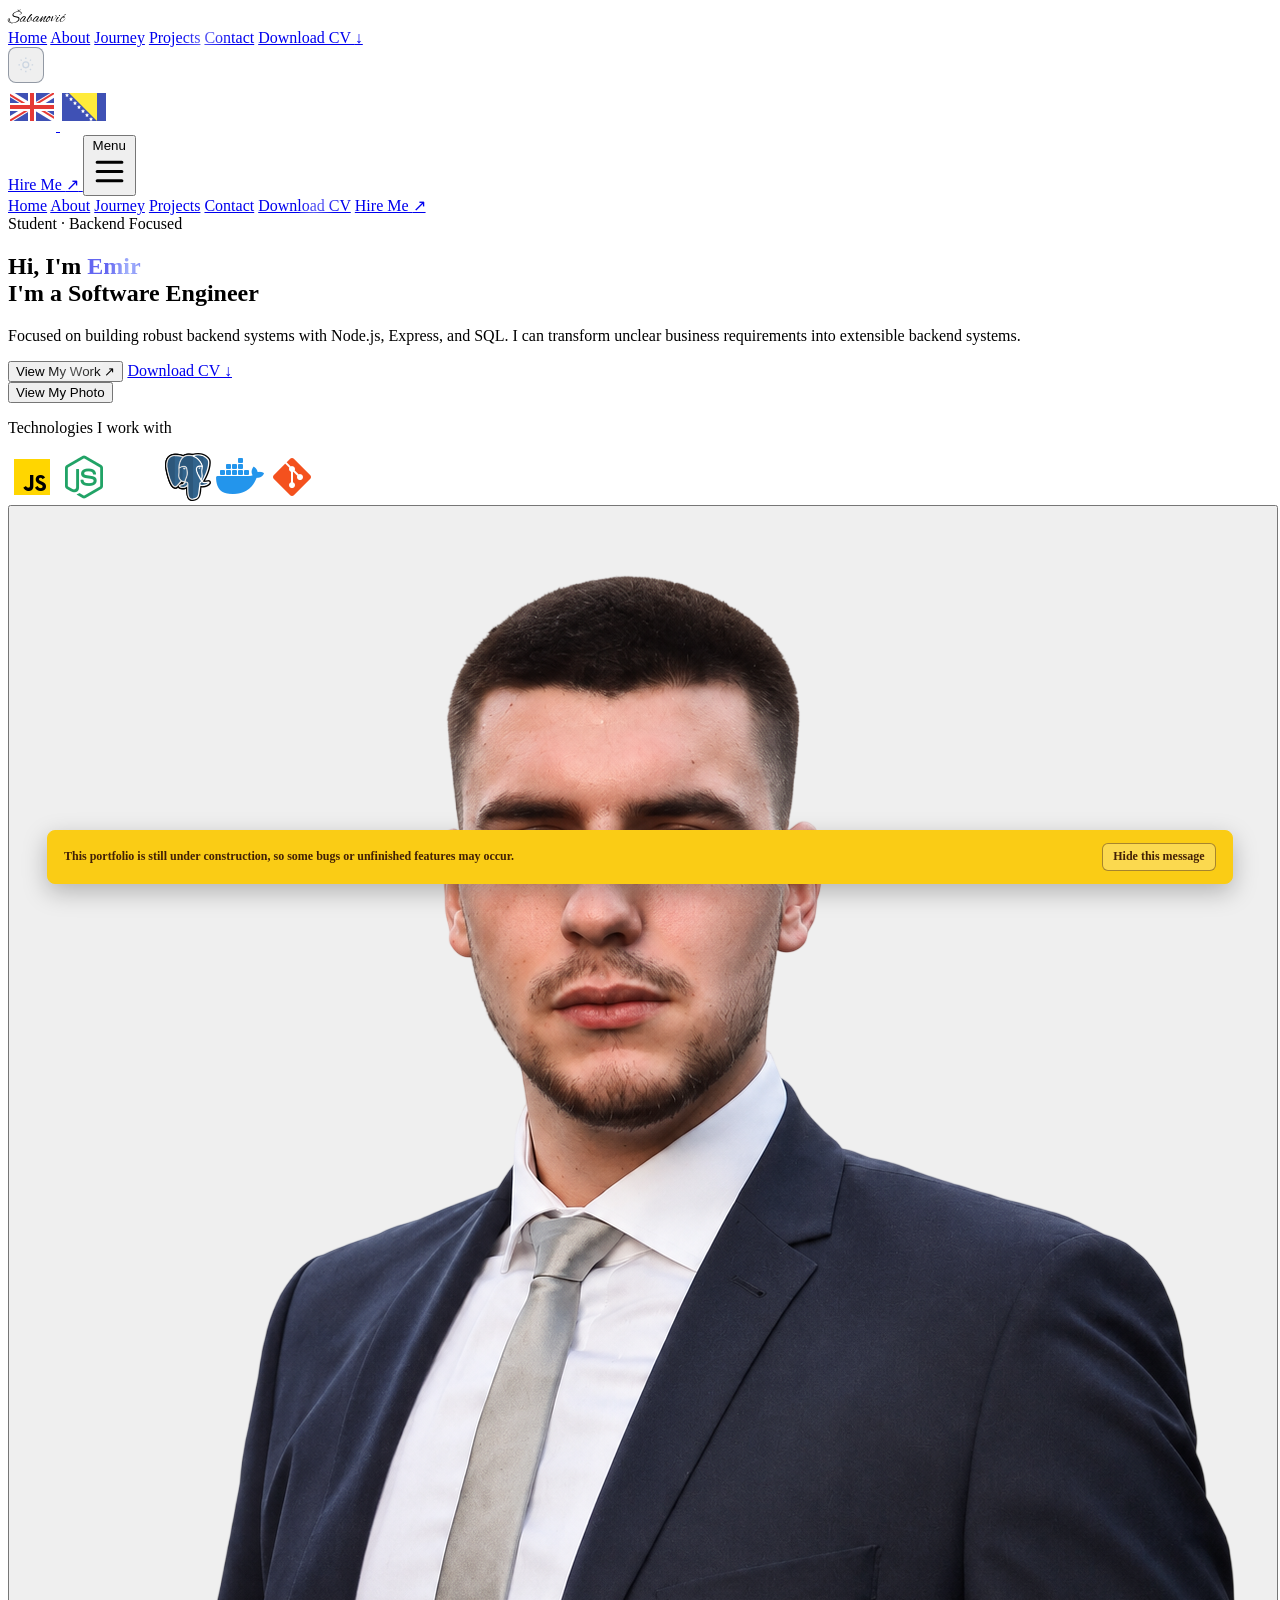
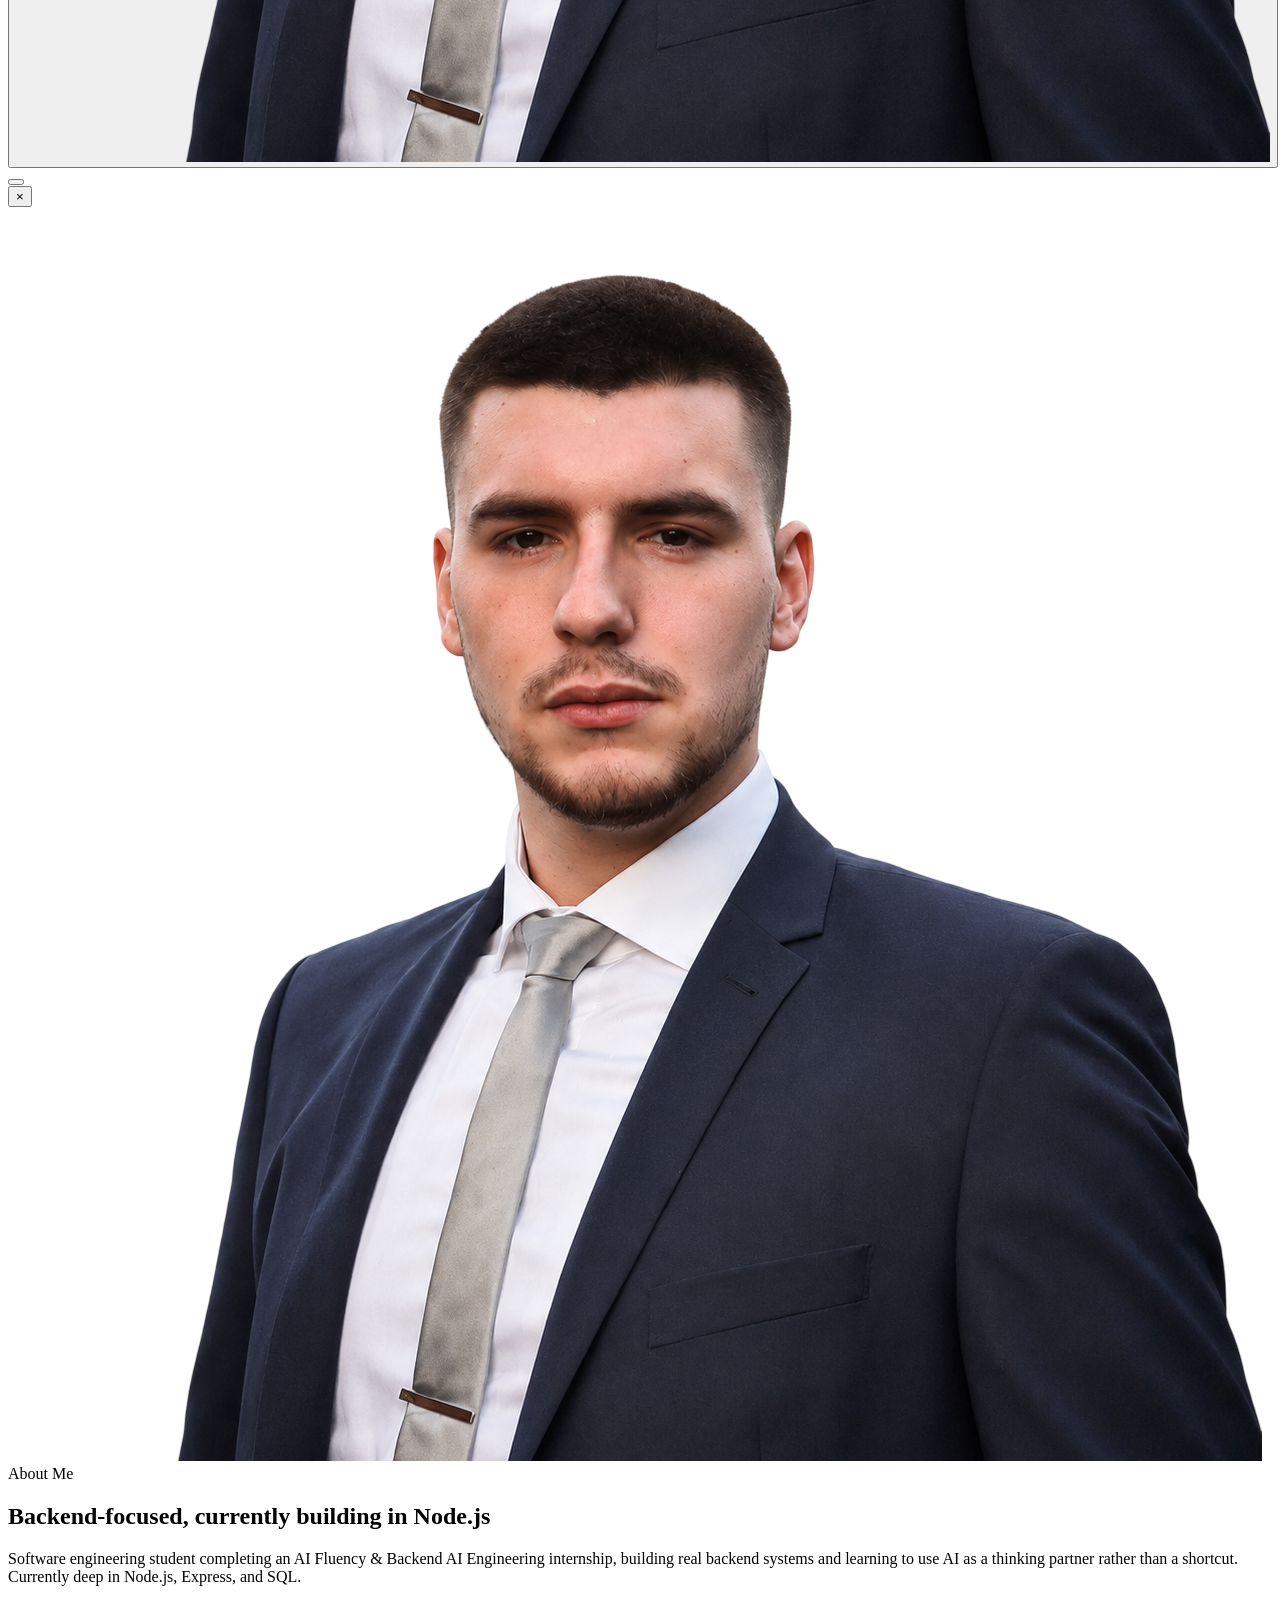
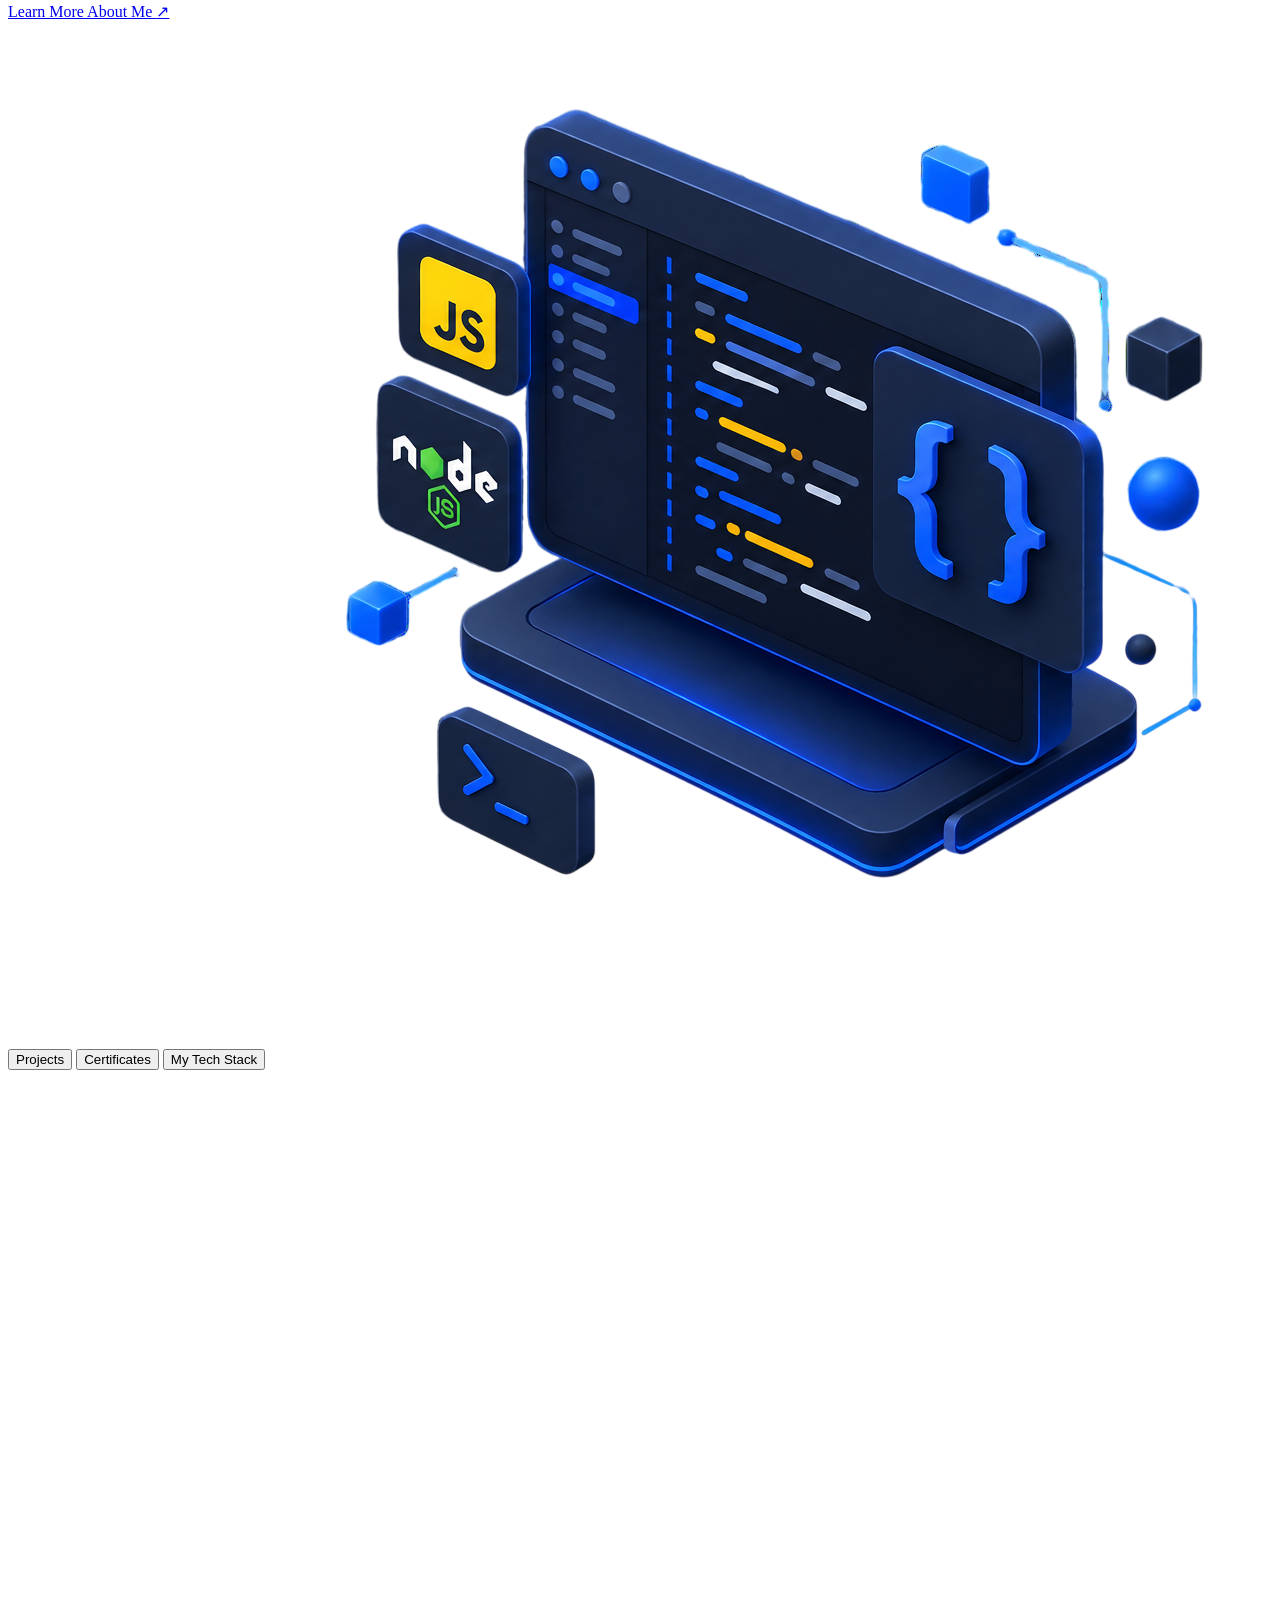
==== commit 20929baf: "feat: journey page" ====
--- a/index.html
+++ b/index.html
@@ -1,6 +1,7 @@
 <!doctype html>
 <html lang="en" class="scroll-smooth">
   <head>
+    <link rel="icon" href="images/signature_miniature.png" />
     <meta charset="UTF-8" />
     <meta name="viewport" content="width=device-width, initial-scale=1.0" />
     <title>Emir Šabanović</title>
@@ -116,7 +117,9 @@
             aria-hidden="true"
           >
             <circle cx="12" cy="12" r="4" />
-            <path d="M12 2v2M12 20v2M4.93 4.93l1.41 1.41M17.66 17.66l1.41 1.41M2 12h2M20 12h2M4.93 19.07l1.41-1.41M17.66 6.34l1.41-1.41" />
+            <path
+              d="M12 2v2M12 20v2M4.93 4.93l1.41 1.41M17.66 17.66l1.41 1.41M2 12h2M20 12h2M4.93 19.07l1.41-1.41M17.66 6.34l1.41-1.41"
+            />
           </svg>
           <svg
             class="theme-icon theme-icon-moon"
@@ -1524,7 +1527,7 @@
     >
       <!-- Prozor Modala -->
       <div
-        class="modal-panel bg-[#0b1120]/95 border border-slate-800/90 w-full max-w-5xl h-[85vh] max-h-[650px] rounded-2xl shadow-2xl flex flex-col md:flex-row overflow-hidden relative"
+        class="modal-panel bg-[#0b1120]/95 border border-slate-800/90 w-full max-w-5xl h-[85vh] max-h-[760px] rounded-2xl shadow-2xl flex flex-col overflow-hidden relative"
       >
         <!-- Dugme za zatvaranje (Gore desno) -->
         <button
@@ -1535,11 +1538,9 @@
         </button>
 
         <!-- LIJEVA STRANA: DETALJI I INTERNI TABOVI -->
-        <div
-          class="w-full md:w-1/2 p-8 flex flex-col justify-between border-b md:border-b-0 md:border-r border-slate-800/60"
-        >
+        <div class="w-full p-8 flex flex-col min-h-0">
           <!-- Gornji fiksni dio -->
-          <div>
+          <div class="flex flex-col min-h-0 flex-1">
             <span
               id="modal-tech"
               class="text-[10px] font-mono text-blue-400 tracking-wider uppercase"
@@ -1571,13 +1572,17 @@
 
             <!-- Skrolujući tekstualni sadržaj -->
             <div
-              class="overflow-y-auto pr-2 max-h-[320px] text-xs text-gray-400 leading-relaxed space-y-4 font-sans scrollbar-thin"
+              class="flex-1 min-h-0 overflow-y-auto pr-2 text-xs text-gray-400 leading-relaxed space-y-4 font-sans scrollbar-thin"
             >
               <!-- Sadržaj za Description -->
               <div id="modal-content-desc" class="block">
-                <p id="modal-desc-text">
-                  Glavni opis projekta će se učitavati ovdje...
+                <p id="modal-readme-state" class="text-gray-500">
+                  Učitavanje README-a...
                 </p>
+                <article
+                  id="modal-readme"
+                  class="modal-readme hidden"
+                ></article>
               </div>
 
               <!-- Sadržaj za Development -->
@@ -1589,55 +1594,11 @@
               </div>
             </div>
           </div>
-        </div>
-
-        <!-- DESNA STRANA: SLIDER I GITHUB DUGME -->
-        <div
-          class="w-full md:w-1/2 p-8 flex flex-col justify-between bg-slate-950/20"
-        >
-          <!-- Image Slider Kontejner -->
-          <div
-            class="relative w-full aspect-[16/10] bg-slate-950/60 border border-slate-900 rounded-xl overflow-hidden group flex items-center justify-center"
-          >
-            <img
-              id="modal-slider-img"
-              src=""
-              alt="Project screenshot"
-              class="w-full h-full object-cover transition-all duration-300"
-            />
-
-            <!-- Kontrole za Slider (Prethodna / Sljedeća) -->
-            <button
-              onclick="prevSlide()"
-              data-slide="prev"
-              class="slider-nav absolute left-3 p-1.5 rounded-md bg-slate-900/80 border border-slate-800 text-gray-400 hover:text-white text-xs font-mono transition-all"
-            >
-              ←
-            </button>
-            <button
-              onclick="nextSlide()"
-              data-slide="next"
-              class="slider-nav absolute right-3 p-1.5 rounded-md bg-slate-900/80 border border-slate-800 text-gray-400 hover:text-white text-xs font-mono transition-all"
-            >
-              →
-            </button>
-          </div>
-
-          <!-- DEMO dugme (placeholder — link dodaje Emir naknadno) -->
-          <a
-            id="modal-demo-link"
-            href="#"
-            class="w-full text-center py-3 rounded-lg font-mono text-xs font-semibold text-gray-400 bg-transparent border border-gray-700 hover:border-gray-500 hover:text-white transition-all duration-300 mt-6 md:mt-0"
-          >
-            DEMO <span class="text-[10px]">↗</span>
-          </a>
-
-          <!-- Istaknuto dugme za GitHub (Kao View My Work u Hero sekciji) -->
           <a
             id="modal-github-link"
             href="#"
             target="_blank"
-            class="btn-shine w-full text-center py-3 rounded-lg font-mono text-xs font-semibold text-white bg-blue-600 hover:bg-blue-500 border border-blue-500 shadow-[0_0_15px_rgba(37,99,235,0.2)] hover:shadow-[0_0_25px_rgba(37,99,235,0.4)] transition-all duration-300 mt-3"
+            class="btn-shine w-full text-center py-3 rounded-lg font-mono text-xs font-semibold text-white bg-blue-600 hover:bg-blue-500 border border-blue-500 shadow-[0_0_15px_rgba(37,99,235,0.2)] hover:shadow-[0_0_25px_rgba(37,99,235,0.4)] transition-all duration-300 mt-6 shrink-0"
           >
             VIEW REPOSITORY <span class="text-[10px]">↗</span>
           </a>
@@ -1740,7 +1701,20 @@
       </div>
     </div>
 
+    <script src="https://cdn.jsdelivr.net/npm/marked@15.0.7/marked.min.js"></script>
+    <script src="https://cdn.jsdelivr.net/npm/dompurify@3.2.6/dist/purify.min.js"></script>
     <script src="js/data.js"></script>
+    <aside
+      id="portfolio-build-notice"
+      class="portfolio-build-notice"
+      aria-label="Portfolio status"
+    >
+      <p>
+        This portfolio is still under construction, so some bugs or unfinished
+        features may occur.
+      </p>
+      <button type="button" data-dismiss-build-notice>Hide this message</button>
+    </aside>
     <script src="js/main.js"></script>
   </body>
 </html>
--- a/css/styles.css
+++ b/css/styles.css
@@ -104,6 +104,180 @@
 
 body.modal-open {
   overflow: hidden;
+}
+
+.portfolio-build-notice {
+  position: fixed;
+  right: 1rem;
+  bottom: 1rem;
+  left: 1rem;
+  z-index: 60;
+  display: flex;
+  align-items: center;
+  justify-content: space-between;
+  gap: 1rem;
+  max-width: 72rem;
+  margin: 0 auto;
+  padding: 0.75rem 1rem;
+  border: 1px solid #facc15;
+  border-radius: 0.5rem;
+  background: #facc15;
+  color: #422006;
+  box-shadow: 0 0.5rem 1.5rem rgb(0 0 0 / 25%);
+  font-size: 0.75rem;
+  font-weight: 600;
+}
+
+.portfolio-build-notice p {
+  margin: 0;
+}
+
+.portfolio-build-notice button {
+  flex: 0 0 auto;
+  border: 1px solid rgb(66 32 6 / 45%);
+  border-radius: 0.375rem;
+  padding: 0.35rem 0.65rem;
+  background: rgb(255 255 255 / 25%);
+  color: #422006;
+  font: inherit;
+  transition: background-color 0.2s ease;
+}
+
+.portfolio-build-notice button:hover {
+  background: rgb(255 255 255 / 45%);
+}
+
+@media (max-width: 640px) {
+  .portfolio-build-notice {
+    align-items: stretch;
+    flex-direction: column;
+    gap: 0.5rem;
+  }
+}
+
+.modal-readme {
+  max-height: none;
+  overflow: auto;
+  padding: 0.75rem;
+  border: 1px solid rgba(51, 65, 85, 0.7);
+  border-radius: 0.5rem;
+  background: rgba(2, 6, 23, 0.45);
+  color: #94a3b8;
+  font:
+    0.7rem/1.65 "Fira Code",
+    monospace;
+  white-space: pre-wrap;
+  overflow-wrap: anywhere;
+}
+
+.modal-readme h1,
+.modal-readme h2,
+.modal-readme h3,
+.modal-readme h4 {
+  margin: 0.9rem 0 0.45rem;
+  color: #e2e8f0;
+  font-weight: 700;
+  line-height: 1.3;
+}
+
+.modal-readme h1 {
+  font-size: 1.15rem;
+}
+
+.modal-readme h2 {
+  font-size: 1rem;
+}
+
+.modal-readme h3,
+.modal-readme h4 {
+  font-size: 0.85rem;
+}
+
+.modal-readme p,
+.modal-readme ul,
+.modal-readme ol,
+.modal-readme blockquote,
+.modal-readme pre {
+  margin: 0.55rem 0;
+}
+
+.modal-readme ul,
+.modal-readme ol {
+  padding-left: 1.25rem;
+}
+
+.modal-readme ul {
+  list-style: disc;
+}
+
+.modal-readme ol {
+  list-style: decimal;
+}
+
+.modal-readme a {
+  color: #a5b4fc;
+  text-decoration: underline;
+}
+
+.modal-readme strong {
+  color: #e2e8f0;
+  font-weight: 700;
+}
+
+.modal-readme code {
+  padding: 0.1rem 0.25rem;
+  border-radius: 0.25rem;
+  background: rgba(15, 23, 42, 0.8);
+  color: #c4b5fd;
+  font-family: "Fira Code", monospace;
+  font-size: 0.9em;
+}
+
+.modal-readme pre {
+  overflow-x: auto;
+  padding: 0.65rem;
+  border: 1px solid rgba(51, 65, 85, 0.7);
+  border-radius: 0.35rem;
+  background: rgba(15, 23, 42, 0.8);
+}
+
+.modal-readme pre code {
+  padding: 0;
+  background: transparent;
+  color: #cbd5e1;
+}
+
+.modal-readme img {
+  max-width: 100%;
+  height: auto;
+  margin: 0.65rem auto;
+  border-radius: 0.35rem;
+}
+
+.modal-readme blockquote {
+  padding-left: 0.75rem;
+  border-left: 2px solid #6366f1;
+  color: #64748b;
+}
+
+html[data-theme="light"] .modal-readme {
+  border-color: #cbd5e1;
+  background: rgba(241, 245, 249, 0.86);
+  color: #475569;
+}
+
+html[data-theme="light"] .modal-readme h1,
+html[data-theme="light"] .modal-readme h2,
+html[data-theme="light"] .modal-readme h3,
+html[data-theme="light"] .modal-readme h4,
+html[data-theme="light"] .modal-readme strong {
+  color: #0f172a;
+}
+
+html[data-theme="light"] .modal-readme code,
+html[data-theme="light"] .modal-readme pre {
+  background: #e2e8f0;
+  color: #334155;
 }
 
 .github-activity-image {
